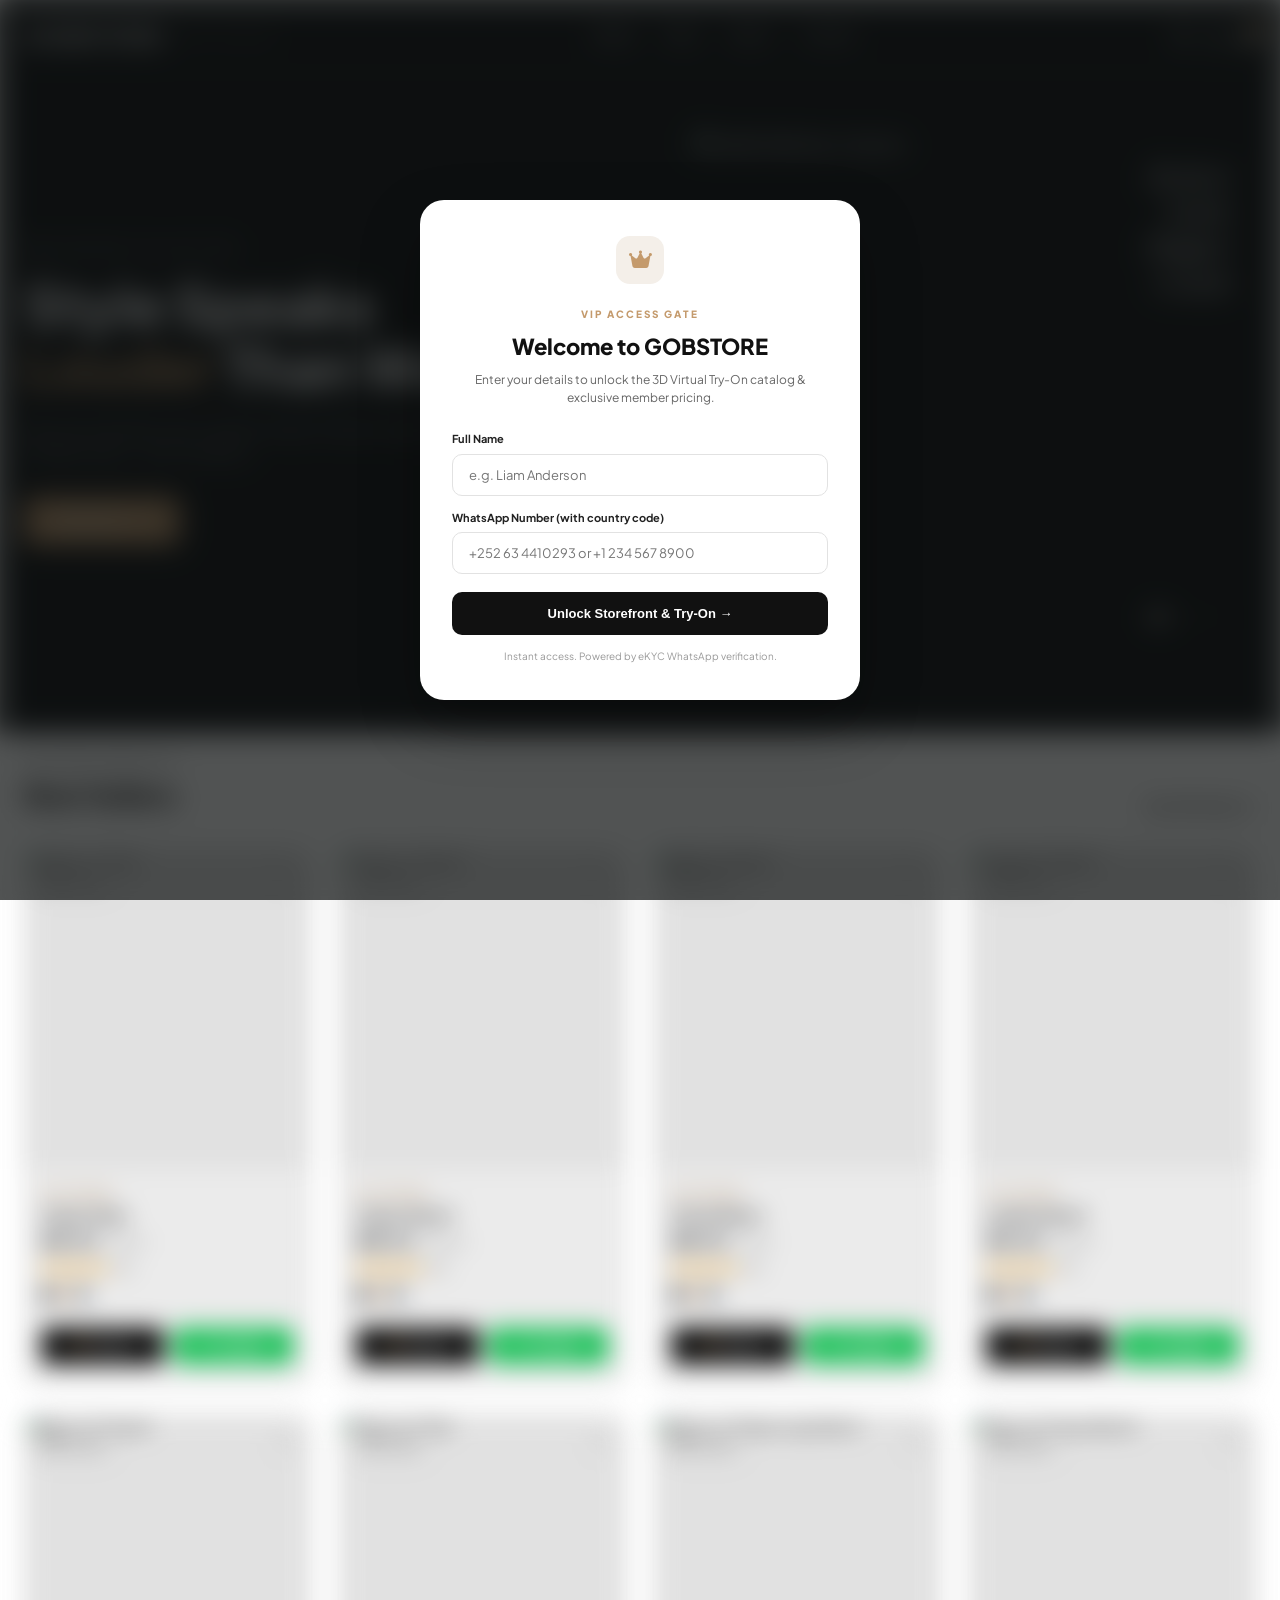
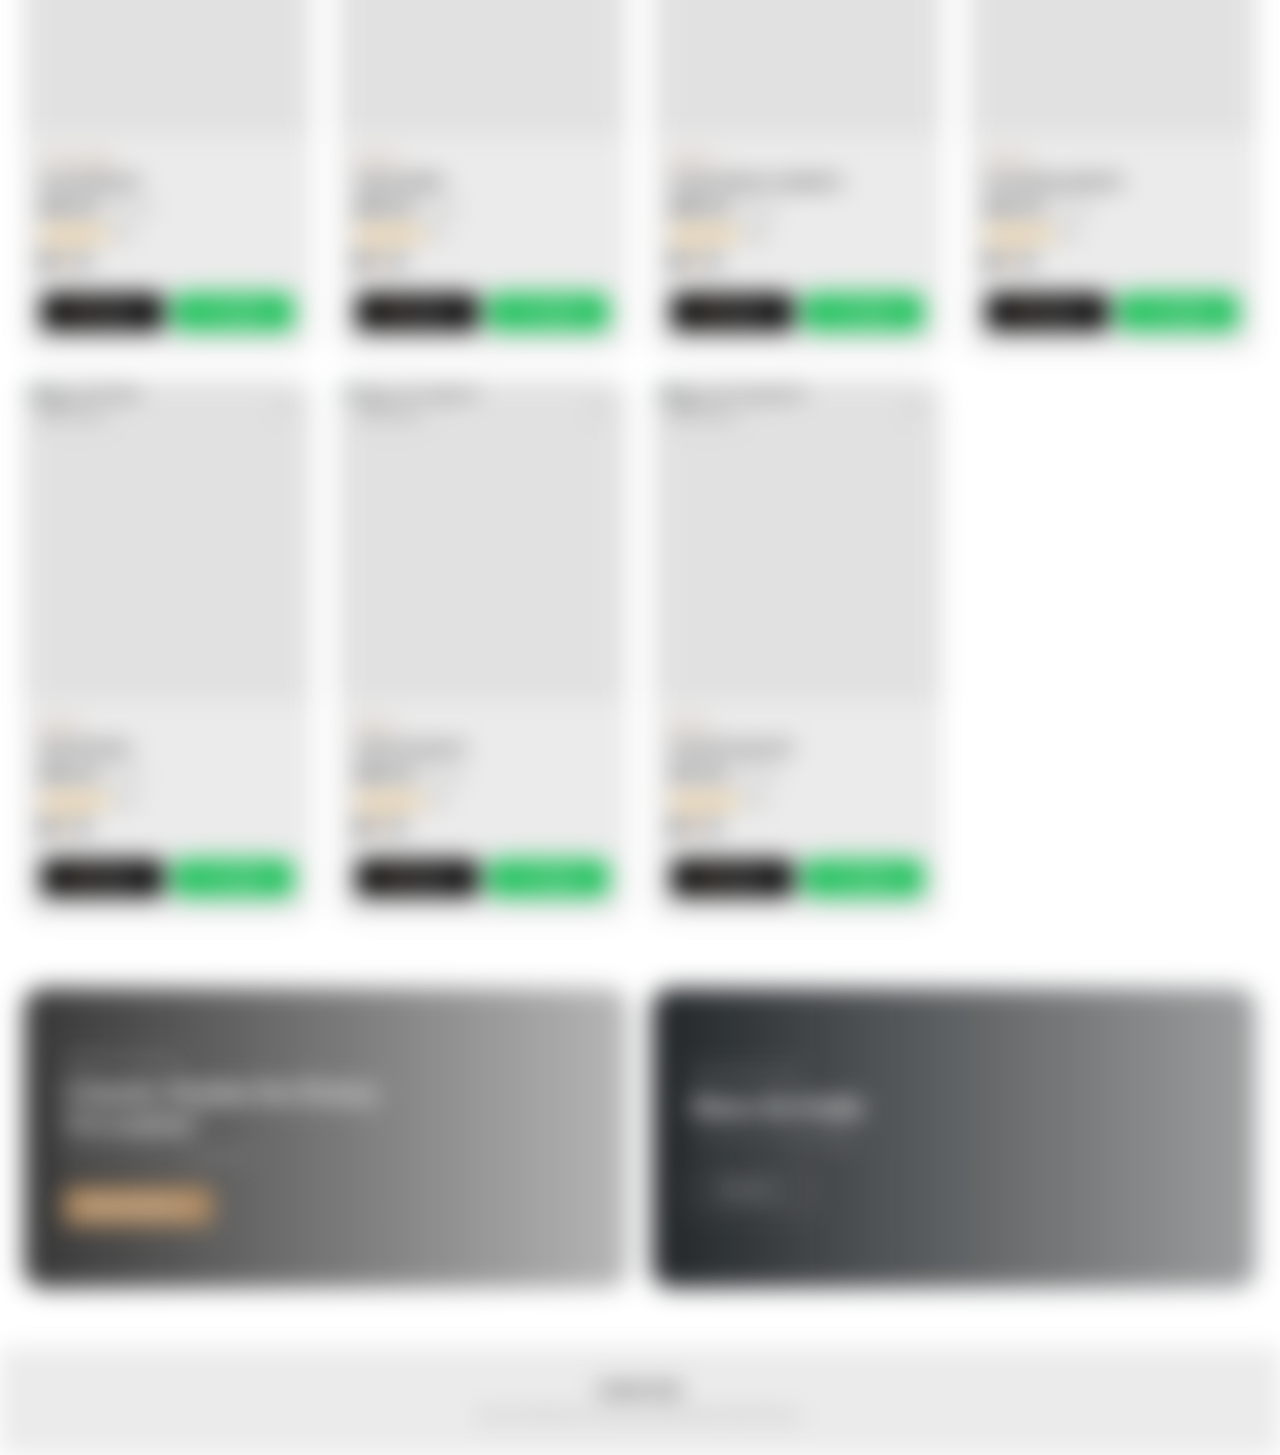
==== store.html @ a6f4d5c9 "feat: implement Anywear 3D Virtual Try-On modal and static hosting setup" ====
<!DOCTYPE html>
<html lang="en">
<head>
    <meta charset="UTF-8">
    <meta name="viewport" content="width=device-width, initial-scale=1.0">
    <title>GOBSTORE — Luxury Storefront</title>

    <!-- Font Awesome Icons -->
    <link rel="stylesheet" href="https://cdnjs.cloudflare.com/ajax/libs/font-awesome/6.4.0/css/all.min.css">

    <!-- Google Fonts: Plus Jakarta Sans & Playfair Display -->
    <link rel="preconnect" href="https://fonts.googleapis.com">
    <link rel="preconnect" href="https://fonts.gstatic.com" crossorigin>
    <link href="https://fonts.googleapis.com/css2?family=Playfair+Display:ital,wght@1,600;1,700&family=Plus+Jakarta+Sans:wght@300;400;500;600;700;800&display=swap" rel="stylesheet">

    <!-- Storefront Stylesheet -->
    <link rel="stylesheet" href="store.css">

    <!-- Supabase JS Client CDN -->
    <script src="https://cdn.jsdelivr.net/npm/@supabase/supabase-js@2"></script>
</head>
<body>

    <!-- ==================== LEAD CAPTURE GATE MODAL ==================== -->
    <div id="lead-modal" class="lead-modal-overlay active">
        <div class="lead-modal-card">
            <div style="width: 48px; height: 48px; border-radius: 14px; background: #f4efe9; color: #c49a6c; display: flex; align-items: center; justify-content: center; margin: 0 auto 16px; font-size: 20px;">
                <i class="fa-solid fa-crown"></i>
            </div>
            
            <span style="font-size: 10px; font-weight: 800; letter-spacing: 2px; text-transform: uppercase; color: #c49a6c;">VIP Access Gate</span>
            <h2 id="gate-store-title" style="font-size: 22px; font-weight: 800; margin: 6px 0 8px; color: #111111;">Welcome to GOBSTORE</h2>
            <p style="font-size: 12px; color: #666666; margin-bottom: 24px; line-height: 1.5;">Enter your details to unlock the 3D Virtual Try-On catalog & exclusive member pricing.</p>

            <form id="lead-gate-form" onsubmit="submitLeadGate(event)" style="display: flex; flex-direction: column; gap: 14px; text-align: left;">
                <div>
                    <label style="font-size: 11px; font-weight: 700; color: #222222; margin-bottom: 6px; display: block;">Full Name</label>
                    <input type="text" id="lead-name" required placeholder="e.g. Liam Anderson" style="width: 100%; padding: 12px 16px; border-radius: 10px; border: 1px solid #e2e2e2; font-size: 13px; font-family: inherit; outline: none;">
                </div>

                <div>
                    <label style="font-size: 11px; font-weight: 700; color: #222222; margin-bottom: 6px; display: block;">WhatsApp Number (with country code)</label>
                    <input type="tel" id="lead-phone" required placeholder="+252 63 4410293 or +1 234 567 8900" style="width: 100%; padding: 12px 16px; border-radius: 10px; border: 1px solid #e2e2e2; font-size: 13px; font-family: inherit; outline: none;">
                </div>

                <div id="lead-status-msg" style="display: none; padding: 10px 12px; border-radius: 8px; font-size: 12px; font-weight: 600; line-height: 1.4; text-align: center;"></div>

                <button type="submit" id="lead-submit-btn" style="width: 100%; padding: 14px; border-radius: 10px; background: #111111; color: #ffffff; font-size: 13px; font-weight: 700; border: none; cursor: pointer; margin-top: 4px; transition: all 0.2s; display: flex; align-items: center; justify-content: center; gap: 8px;">
                    <span>Unlock Storefront & Try-On →</span>
                </button>
            </form>
            
            <p style="font-size: 10px; color: #999999; margin-top: 14px;">Instant access. Powered by eKYC WhatsApp verification.</p>
        </div>
    </div>

    <!-- ==================== MAIN STORE CONTENT (BLURRED INITIALLY) ==================== -->
    <div id="main-store-content" class="blurred-gate">
        
        <!-- HEADER -->
        <header class="moda-header">
            <div class="header-inner">
                <a href="#" class="brand-logo-wrap">
                    <span id="store-brand-logo" class="brand-logo-text">GOBSTORE</span>
                    <span class="brand-tagline">Men's Fashion</span>
                </a>

                <nav class="header-nav">
                    <a href="#hero" class="active">Home</a>
                    <a href="#products">Shop</a>
                    <a href="#about">About</a>
                    <a href="#contact">Contact</a>
                </nav>

                <div class="header-actions">
                    <button class="header-icon-btn" title="Search"><i class="fa-solid fa-magnifying-glass"></i></button>
                    <button class="header-icon-btn" title="Account"><i class="fa-regular fa-user"></i></button>
                    <button class="header-icon-btn" title="Bag">
                        <i class="fa-solid fa-bag-shopping"></i>
                        <span class="cart-count">0</span>
                    </button>
                </div>
            </div>
        </header>

        <!-- HERO SECTION -->
        <section id="hero" class="hero-section">
            <div class="hero-inner">
                <div class="hero-content">
                    <p class="hero-eyebrow">New Season Collection</p>
                    <h1 class="hero-title">
                        Style Speaks <br>
                        <span class="accent-text">Louder</span> Than Words
                    </h1>
                    <p class="hero-desc">
                        Discover the latest men's fashion trends. Premium quality, modern styles and timeless looks — all in one place.
                    </p>
                    <a href="#products" class="hero-btn">
                        <span>Shop Now</span>
                        <i class="fa-solid fa-arrow-right"></i>
                    </a>
                </div>

                <div class="hero-image-wrap">
                    <img id="hero-banner-img" src="https://images.unsplash.com/photo-1617137984095-74e4e5e3613f?auto=format&fit=crop&q=80&w=1200" alt="GOBSTORE Men's Fashion">
                    
                    <div class="hero-script-tag">
                        Better<br>Style<br>Bigger<br>Goals
                    </div>

                    <div class="hero-controls">
                        <div class="slider-dots">
                            <span class="slider-dot active"></span>
                            <span class="slider-dot"></span>
                        </div>
                        <button class="slider-arrow"><i class="fa-solid fa-chevron-left"></i></button>
                        <button class="slider-arrow"><i class="fa-solid fa-chevron-right"></i></button>
                    </div>
                </div>
            </div>
        </section>

        <!-- SCANNED GARMENT SPOTLIGHT SHOWCASE (Rendered exclusively when QR garment_id is scanned) -->
        <section id="garment-spotlight-section" class="spotlight-section" style="display: none; padding: 40px 20px 60px; max-width: 900px; margin: 0 auto; text-align: center;">
            <div id="spotlight-container" style="background: #ffffff; border-radius: 28px; padding: 36px 24px; box-shadow: 0 15px 45px rgba(0,0,0,0.06); border: 1px solid rgba(0,0,0,0.06); display: flex; flex-direction: column; align-items: center;">
                <!-- Dynamically populated spotlight garment: image, title, price -->
            </div>
            
            <!-- Minimal View Full Catalog button directly underneath spotlighted garment -->
            <div style="margin-top: 32px;">
                <button id="view-full-catalog-btn" onclick="showFullCatalog()" style="background: #111111; color: #ffffff; font-size: 13px; font-weight: 700; padding: 14px 32px; border-radius: 12px; border: none; cursor: pointer; display: inline-flex; align-items: center; gap: 8px; transition: transform 0.2s, background 0.2s; letter-spacing: 0.5px;">
                    <span>View Full Catalog</span>
                    <i class="fa-solid fa-arrow-down" style="font-size: 11px;"></i>
                </button>
            </div>
        </section>

        <!-- BEST SELLERS PRODUCT GRID -->
        <section id="products" class="products-section">
            <div class="section-header">
                <div>
                    <p class="section-eyebrow">Featured Products</p>
                    <h2 class="section-title">Best Sellers</h2>
                </div>
                <a href="#products" class="view-all-link">View All Products →</a>
            </div>

            <div id="store-products-grid" class="products-grid">
                <!-- Dynamically Rendered Product Cards -->
            </div>
        </section>

        <!-- DUAL FEATURE PROMO BANNERS -->
        <section class="promo-banners-section">
            <div class="banners-grid">
                
                <div class="promo-banner banner-left">
                    <div class="banner-content">
                        <p class="banner-eyebrow">Premium Quality</p>
                        <h3 class="banner-title">Classic Styles for Every Occasion</h3>
                        <p class="banner-sub">Refined textures, tailored cuts.</p>
                        <a href="#products" class="banner-btn banner-btn-tan">Shop Collection →</a>
                    </div>
                </div>

                <div class="promo-banner banner-right">
                    <div class="banner-content">
                        <p class="banner-eyebrow">Step Into Style</p>
                        <h3 class="banner-title">New Arrivals</h3>
                        <p class="banner-sub">Fresh looks. Modern vibes.</p>
                        <a href="#products" class="banner-btn banner-btn-outline">Shop Now →</a>
                    </div>
                </div>

            </div>
        </section>

        <!-- CLEAN MINIMAL FOOTER -->
        <footer id="contact" style="padding: 32px 20px; text-align: center; border-top: 1px solid rgba(0, 0, 0, 0.06); background: #ffffff;">
            <p style="font-size: 13px; font-weight: 800; letter-spacing: 1.5px; text-transform: uppercase; color: #111111; margin-bottom: 6px;">GOBSTORE</p>
            <p style="font-size: 11px; color: #888888; margin: 0;">© 2026 GOBSTORE. Powered by LABIS Master Retail Platform.</p>
        </footer>

    </div>

    <!-- ==================== ANYWEAR 3D VIRTUAL TRY-ON OVERLAY MODAL ==================== -->
    <div id="tryon-modal" class="tryon-modal-overlay" style="position: fixed; inset: 0; background: rgba(0, 0, 0, 0.85); z-index: 9999; display: none; align-items: center; justify-content: center; backdrop-filter: blur(8px); padding: 20px;">
        <div class="tryon-modal-container">
            <div class="tryon-modal-header">
                <div class="tryon-modal-title">
                    <i class="fa-solid fa-cube text-amber-500"></i>
                    <span id="tryon-item-name">Anywear 3D Virtual Try-On</span>
                </div>
                <button type="button" class="tryon-close-btn" onclick="closeTryOnModal()" aria-label="Close">×</button>
            </div>
            <div id="tryon-viewer-container"></div>
        </div>
    </div>

    <!-- Modular Storefront Logic -->
    <script src="store.js"></script>
</body>
</html>
---- store.css ----
/* ==========================================================================
   MODA Luxury E-Commerce Storefront — Core Stylesheet (store.css)
   ========================================================================== */

:root {
    --bg-primary: #ffffff;
    --bg-secondary: #f9f9f9;
    --bg-card: #ffffff;
    --text-primary: #121212;
    --text-muted: #666666;
    --border-color: #ebebeb;
    --brand-accent: #c49a6c; /* Warm luxury tan / gold */
    --brand-accent-hover: #b08556;
    --dark-surface: #0e1111;
    --badge-bg: #121212;
    --badge-text: #ffffff;
    --shadow-soft: 0 4px 20px rgba(0, 0, 0, 0.05);
    --shadow-elevated: 0 15px 35px rgba(0, 0, 0, 0.12);
    --font-heading: 'Plus Jakarta Sans', sans-serif;
    --font-script: 'Playfair Display', serif;
}

* {
    margin: 0;
    padding: 0;
    box-sizing: border-box;
}

body {
    font-family: var(--font-heading);
    background-color: var(--bg-primary);
    color: var(--text-primary);
    line-height: 1.5;
    overflow-x: hidden;
}

/* --------------------------------------------------------------------------
   Lead Capture Blur Gate
   -------------------------------------------------------------------------- */
#main-store-content {
    transition: filter 0.6s cubic-bezier(0.16, 1, 0.3, 1), transform 0.6s cubic-bezier(0.16, 1, 0.3, 1);
}

.blurred-gate {
    filter: blur(12px) brightness(0.92);
    pointer-events: none;
    user-select: none;
}

/* Modal Overlay */
.lead-modal-overlay {
    position: fixed;
    inset: 0;
    background: rgba(14, 17, 17, 0.72);
    backdrop-filter: blur(8px);
    z-index: 1000;
    display: flex;
    align-items: center;
    justify-content: center;
    padding: 20px;
    opacity: 0;
    pointer-events: none;
    transition: opacity 0.4s ease;
}

.lead-modal-overlay.active {
    opacity: 1;
    pointer-events: auto;
}

.lead-modal-card {
    background: #ffffff;
    width: 100%;
    max-width: 440px;
    border-radius: 24px;
    padding: 36px 32px;
    box-shadow: 0 25px 60px rgba(0, 0, 0, 0.3);
    text-align: center;
    position: relative;
    transform: translateY(20px) scale(0.96);
    transition: transform 0.4s cubic-bezier(0.16, 1, 0.3, 1);
}

.lead-modal-overlay.active .lead-modal-card {
    transform: translateY(0) scale(1);
}

/* --------------------------------------------------------------------------
   Header & Navigation
   -------------------------------------------------------------------------- */
.moda-header {
    background-color: #0d0f11;
    color: #ffffff;
    position: sticky;
    top: 0;
    z-index: 100;
    border-bottom: 1px solid rgba(255, 255, 255, 0.08);
}

.header-inner {
    max-width: 1280px;
    margin: 0 auto;
    padding: 0 24px;
    height: 72px;
    display: flex;
    align-items: center;
    justify-content: space-between;
}

.brand-logo-wrap {
    display: flex;
    align-items: center;
    gap: 12px;
    text-decoration: none;
    color: #ffffff;
}

.brand-logo-text {
    font-size: 22px;
    font-weight: 800;
    letter-spacing: 2px;
    text-transform: uppercase;
}

.brand-tagline {
    font-size: 9px;
    letter-spacing: 2px;
    color: #a0a0a0;
    text-transform: uppercase;
}

.header-nav {
    display: flex;
    align-items: center;
    gap: 32px;
}

.header-nav a {
    color: #cccccc;
    text-decoration: none;
    font-size: 13px;
    font-weight: 500;
    transition: color 0.2s ease;
}

.header-nav a:hover,
.header-nav a.active {
    color: #ffffff;
}

.header-actions {
    display: flex;
    align-items: center;
    gap: 20px;
}

.header-icon-btn {
    background: transparent;
    border: none;
    color: #ffffff;
    font-size: 15px;
    cursor: pointer;
    position: relative;
    transition: opacity 0.2s;
}

.header-icon-btn:hover {
    opacity: 0.8;
}

.cart-count {
    position: absolute;
    top: -6px;
    right: -8px;
    background: var(--brand-accent);
    color: #ffffff;
    font-size: 10px;
    font-weight: 700;
    width: 16px;
    height: 16px;
    border-radius: 50%;
    display: flex;
    align-items: center;
    justify-content: center;
}

/* --------------------------------------------------------------------------
   Hero Section
   -------------------------------------------------------------------------- */
.hero-section {
    background-color: #0d0f11;
    color: #ffffff;
    padding: 60px 24px 80px;
    position: relative;
    overflow: hidden;
}

.hero-inner {
    max-width: 1280px;
    margin: 0 auto;
    display: grid;
    grid-template-columns: 1.1fr 1fr;
    gap: 48px;
    align-items: center;
}

.hero-content {
    max-width: 580px;
}

.hero-eyebrow {
    font-size: 11px;
    font-weight: 700;
    letter-spacing: 3px;
    color: #999999;
    text-transform: uppercase;
    margin-bottom: 16px;
}

.hero-title {
    font-size: 56px;
    font-weight: 800;
    line-height: 1.1;
    letter-spacing: -0.5px;
    margin-bottom: 20px;
}

.hero-title .accent-text {
    color: var(--brand-accent);
    font-weight: 700;
}

.hero-desc {
    font-size: 15px;
    color: #9a9ea5;
    line-height: 1.6;
    margin-bottom: 32px;
}

.hero-btn {
    display: inline-flex;
    align-items: center;
    gap: 12px;
    background-color: var(--brand-accent);
    color: #ffffff;
    padding: 14px 32px;
    border-radius: 8px;
    font-weight: 700;
    font-size: 13px;
    letter-spacing: 0.5px;
    text-decoration: none;
    transition: all 0.25s ease;
}

.hero-btn:hover {
    background-color: var(--brand-accent-hover);
    transform: translateY(-2px);
    box-shadow: 0 8px 24px rgba(196, 154, 108, 0.3);
}

.hero-image-wrap {
    position: relative;
    border-radius: 20px;
    overflow: hidden;
    height: 520px;
}

.hero-image-wrap img {
    width: 100%;
    height: 100%;
    object-fit: cover;
}

.hero-script-tag {
    position: absolute;
    top: 24px;
    right: 24px;
    color: rgba(255, 255, 255, 0.9);
    font-family: var(--font-script);
    font-size: 32px;
    font-style: italic;
    line-height: 1.1;
    text-align: right;
    text-shadow: 0 2px 10px rgba(0, 0, 0, 0.6);
}

.hero-controls {
    position: absolute;
    bottom: 24px;
    right: 24px;
    display: flex;
    align-items: center;
    gap: 12px;
    background: rgba(0, 0, 0, 0.5);
    backdrop-filter: blur(10px);
    padding: 6px 14px;
    border-radius: 20px;
}

.slider-dots {
    display: flex;
    gap: 6px;
}

.slider-dot {
    width: 8px;
    height: 8px;
    border-radius: 50%;
    background: rgba(255, 255, 255, 0.4);
}

.slider-dot.active {
    width: 18px;
    border-radius: 4px;
    background: #ffffff;
}

.slider-arrow {
    background: none;
    border: none;
    color: #ffffff;
    cursor: pointer;
    font-size: 11px;
}

/* --------------------------------------------------------------------------
   Categories Row
   -------------------------------------------------------------------------- */
.categories-section {
    padding: 56px 24px;
    max-width: 1280px;
    margin: 0 auto;
}

.categories-grid {
    display: flex;
    align-items: center;
    justify-content: space-between;
    gap: 16px;
    overflow-x: auto;
    padding-bottom: 8px;
}

.category-item {
    text-align: center;
    text-decoration: none;
    color: var(--text-primary);
    flex: 1;
    min-width: 110px;
    display: flex;
    flex-direction: column;
    align-items: center;
    transition: transform 0.25s ease;
}

.category-item:hover {
    transform: translateY(-4px);
}

.cat-circle {
    width: 88px;
    height: 88px;
    border-radius: 50%;
    background: #f4f4f4;
    border: 1px solid #ebebeb;
    display: flex;
    align-items: center;
    justify-content: center;
    font-size: 26px;
    color: #222222;
    margin-bottom: 12px;
    transition: all 0.25s ease;
}

.category-item:hover .cat-circle {
    background: #ffffff;
    border-color: var(--brand-accent);
    box-shadow: 0 8px 20px rgba(0, 0, 0, 0.08);
    color: var(--brand-accent);
}

.cat-name {
    font-size: 13px;
    font-weight: 700;
    margin-bottom: 4px;
}

.cat-cta {
    font-size: 11px;
    color: var(--text-muted);
    font-weight: 500;
    display: flex;
    align-items: center;
    gap: 4px;
}

.category-item:hover .cat-cta {
    color: var(--brand-accent);
}

/* --------------------------------------------------------------------------
   Featured Products Grid
   -------------------------------------------------------------------------- */
.products-section {
    padding: 20px 24px 70px;
    max-width: 1280px;
    margin: 0 auto;
}

.section-header {
    display: flex;
    align-items: flex-end;
    justify-content: space-between;
    margin-bottom: 32px;
}

.section-eyebrow {
    font-size: 11px;
    font-weight: 700;
    letter-spacing: 2px;
    text-transform: uppercase;
    color: var(--text-muted);
    margin-bottom: 4px;
}

.section-title {
    font-size: 28px;
    font-weight: 800;
    letter-spacing: -0.5px;
}

.view-all-link {
    font-size: 12px;
    font-weight: 700;
    color: var(--text-primary);
    text-decoration: none;
    display: flex;
    align-items: center;
    gap: 6px;
    transition: color 0.2s;
}

.view-all-link:hover {
    color: var(--brand-accent);
}

.products-grid {
    display: grid;
    grid-template-columns: repeat(4, 1fr);
    gap: 28px;
}

/* Product Card */
.product-card {
    background: #ffffff;
    border-radius: 16px;
    border: 1px solid var(--border-color);
    overflow: hidden;
    transition: all 0.4s cubic-bezier(0.16, 1, 0.3, 1);
    display: flex;
    flex-direction: column;
    position: relative;
}

.product-card:hover {
    transform: translateY(-6px);
    box-shadow: var(--shadow-elevated);
}

/* Garment Highlighted Class (from garment_id URL param) */
.product-card.garment-focused {
    transform: translateY(-12px) !important;
    border-color: var(--brand-accent) !important;
    box-shadow: 0 16px 40px rgba(196, 154, 108, 0.35), 0 0 0 2px var(--brand-accent) !important;
}

.product-img-wrap {
    position: relative;
    width: 100%;
    height: 320px;
    background: #f5f5f5;
    overflow: hidden;
}

.product-img-wrap img {
    width: 100%;
    height: 100%;
    object-fit: cover;
    transition: transform 0.5s ease;
}

.product-card:hover .product-img-wrap img {
    transform: scale(1.05);
}

/* Native White "✦ Try-On" Badge */
.tryon-badge-btn {
    position: absolute;
    top: 14px;
    left: 14px;
    background: #ffffff;
    color: #111111;
    font-size: 11px;
    font-weight: 800;
    padding: 6px 12px;
    border-radius: 20px;
    border: none;
    display: inline-flex;
    align-items: center;
    gap: 6px;
    cursor: pointer;
    box-shadow: 0 4px 12px rgba(0, 0, 0, 0.15);
    z-index: 2;
    transition: all 0.2s ease;
}

.tryon-badge-btn:hover {
    background: #111111;
    color: #ffffff;
    transform: scale(1.05);
}

.discount-badge {
    position: absolute;
    top: 14px;
    left: 14px;
    background: #121212;
    color: #ffffff;
    font-size: 10px;
    font-weight: 700;
    padding: 4px 8px;
    border-radius: 6px;
    z-index: 1;
}

.wishlist-btn {
    position: absolute;
    top: 14px;
    right: 14px;
    width: 32px;
    height: 32px;
    background: rgba(255, 255, 255, 0.9);
    border-radius: 50%;
    border: none;
    display: flex;
    align-items: center;
    justify-content: center;
    font-size: 13px;
    color: #444444;
    cursor: pointer;
    box-shadow: 0 2px 8px rgba(0, 0, 0, 0.08);
    transition: all 0.2s ease;
    z-index: 2;
}

.wishlist-btn:hover {
    background: #ffffff;
    color: #e02424;
}

.product-info {
    padding: 18px 16px 20px;
    display: flex;
    flex-direction: column;
    flex-grow: 1;
}

.product-title {
    font-size: 14px;
    font-weight: 700;
    color: var(--text-primary);
    margin-bottom: 6px;
    line-height: 1.3;
}

.price-row {
    display: flex;
    align-items: baseline;
    gap: 8px;
    margin-bottom: 8px;
}

.current-price {
    font-size: 15px;
    font-weight: 800;
    color: var(--text-primary);
}

.original-price {
    font-size: 12px;
    color: #999999;
    text-decoration: line-through;
}

.rating-row {
    display: flex;
    align-items: center;
    gap: 4px;
    margin-bottom: 12px;
    font-size: 11px;
}

.stars {
    color: #f59e0b;
}

.review-count {
    color: var(--text-muted);
}

.color-dots {
    display: flex;
    gap: 6px;
    margin-bottom: 16px;
}

.color-dot {
    width: 12px;
    height: 12px;
    border-radius: 50%;
    border: 1px solid rgba(0, 0, 0, 0.1);
}

.whatsapp-inquire-btn {
    margin-top: auto;
    width: 100%;
    padding: 10px 14px;
    border-radius: 10px;
    background-color: #25d366;
    color: #ffffff;
    text-decoration: none;
    font-size: 12px;
    font-weight: 700;
    display: inline-flex;
    align-items: center;
    justify-content: center;
    gap: 8px;
    border: none;
    cursor: pointer;
    transition: all 0.2s ease;
}

.whatsapp-inquire-btn:hover {
    background-color: #20bd5a;
    box-shadow: 0 4px 14px rgba(37, 211, 102, 0.3);
}

/* --------------------------------------------------------------------------
   Dual Feature Promo Banners
   -------------------------------------------------------------------------- */
.promo-banners-section {
    max-width: 1280px;
    margin: 0 auto 60px;
    padding: 0 24px;
}

.banners-grid {
    display: grid;
    grid-template-columns: 1fr 1fr;
    gap: 24px;
}

.promo-banner {
    border-radius: 20px;
    overflow: hidden;
    height: 300px;
    position: relative;
    display: flex;
    align-items: center;
    padding: 40px;
    color: #ffffff;
    background-size: cover;
    background-position: center;
}

.banner-left {
    background: linear-gradient(90deg, rgba(20, 20, 20, 0.85) 0%, rgba(20, 20, 20, 0.3) 100%),
                url('https://images.unsplash.com/photo-1520006403909-838d6b92c22e?auto=format&fit=crop&q=80&w=800');
    background-size: cover;
}

.banner-right {
    background: linear-gradient(90deg, rgba(10, 15, 18, 0.9) 0%, rgba(10, 15, 18, 0.4) 100%),
                url('https://images.unsplash.com/photo-1549298916-b41d501d3772?auto=format&fit=crop&q=80&w=800');
    background-size: cover;
}

.banner-content {
    max-width: 320px;
}

.banner-eyebrow {
    font-size: 10px;
    font-weight: 700;
    letter-spacing: 2px;
    text-transform: uppercase;
    color: #dddddd;
    margin-bottom: 8px;
}

.banner-title {
    font-size: 28px;
    font-weight: 800;
    line-height: 1.15;
    margin-bottom: 8px;
}

.banner-sub {
    font-size: 13px;
    color: #cccccc;
    margin-bottom: 20px;
}

.banner-btn {
    display: inline-flex;
    align-items: center;
    gap: 8px;
    padding: 10px 22px;
    border-radius: 6px;
    font-size: 12px;
    font-weight: 700;
    text-decoration: none;
    transition: all 0.2s ease;
}

.banner-btn-tan {
    background-color: var(--brand-accent);
    color: #ffffff;
}

.banner-btn-tan:hover {
    background-color: var(--brand-accent-hover);
}

.banner-btn-outline {
    border: 1px solid #ffffff;
    color: #ffffff;
}

.banner-btn-outline:hover {
    background-color: #ffffff;
    color: #111111;
}

/* --------------------------------------------------------------------------
   Value Props Row
   -------------------------------------------------------------------------- */
.value-props-section {
    border-top: 1px solid var(--border-color);
    border-bottom: 1px solid var(--border-color);
    padding: 40px 24px;
    background: #fafafa;
}

.value-props-grid {
    max-width: 1280px;
    margin: 0 auto;
    display: grid;
    grid-template-columns: repeat(4, 1fr);
    gap: 32px;
}

.value-item {
    display: flex;
    align-items: center;
    gap: 16px;
}

.value-icon {
    font-size: 24px;
    color: #222222;
}

.value-title {
    font-size: 13px;
    font-weight: 700;
    color: var(--text-primary);
}

.value-subtitle {
    font-size: 11px;
    color: var(--text-muted);
}

/* --------------------------------------------------------------------------
   Brand Footer
   -------------------------------------------------------------------------- */
.moda-footer {
    background-color: #0d0f11;
    color: #ffffff;
    padding: 60px 24px 30px;
}

.footer-inner {
    max-width: 1280px;
    margin: 0 auto;
    display: grid;
    grid-template-columns: 1.5fr 1fr 1fr 1fr 1.5fr;
    gap: 40px;
    margin-bottom: 48px;
}

.footer-col-title {
    font-size: 13px;
    font-weight: 700;
    color: #ffffff;
    margin-bottom: 16px;
}

.footer-links {
    list-style: none;
    display: flex;
    flex-direction: column;
    gap: 10px;
}

.footer-links a {
    color: #888888;
    text-decoration: none;
    font-size: 12px;
    transition: color 0.2s;
}

.footer-links a:hover {
    color: #ffffff;
}

.footer-desc {
    color: #777777;
    font-size: 13px;
    margin-top: 12px;
}

.social-icons {
    display: flex;
    gap: 14px;
}

.social-icons a {
    color: #888888;
    font-size: 14px;
    transition: color 0.2s;
}

.social-icons a:hover {
    color: #ffffff;
}

.newsletter-form {
    display: flex;
    gap: 6px;
    margin-top: 12px;
}

.newsletter-input {
    flex: 1;
    background: #181c1f;
    border: 1px solid rgba(255, 255, 255, 0.1);
    color: #ffffff;
    padding: 10px 14px;
    border-radius: 6px;
    font-size: 12px;
    outline: none;
}

.newsletter-btn {
    background: var(--brand-accent);
    color: #ffffff;
    border: none;
    padding: 10px 16px;
    border-radius: 6px;
    cursor: pointer;
}

.footer-bottom {
    max-width: 1280px;
    margin: 0 auto;
    border-top: 1px solid rgba(255, 255, 255, 0.08);
    padding-top: 24px;
    display: flex;
    justify-content: space-between;
    color: #666666;
    font-size: 11px;
}

/* --------------------------------------------------------------------------
   Anywear AR Try-on Iframe Modal
   -------------------------------------------------------------------------- */
.tryon-modal-overlay {
    position: fixed;
    inset: 0;
    background: rgba(0, 0, 0, 0.85);
    backdrop-filter: blur(8px);
    z-index: 9999;
    display: flex;
    align-items: center;
    justify-content: center;
    padding: 20px;
    opacity: 0;
    pointer-events: none;
    transition: opacity 0.3s ease;
}

.tryon-modal-overlay.active {
    opacity: 1;
    pointer-events: auto;
    display: flex;
}

.tryon-modal-container {
    background: #111111;
    border-radius: 20px;
    width: 100%;
    max-width: 900px;
    height: 85vh;
    max-height: 720px;
    display: flex;
    flex-direction: column;
    overflow: hidden;
    position: relative;
    box-shadow: 0 25px 60px rgba(0, 0, 0, 0.6);
    border: 1px solid rgba(255, 255, 255, 0.1);
}

.tryon-modal-header {
    padding: 16px 24px;
    background: #181818;
    border-bottom: 1px solid rgba(255, 255, 255, 0.08);
    display: flex;
    align-items: center;
    justify-content: space-between;
    color: #ffffff;
}

.tryon-modal-title {
    font-size: 14px;
    font-weight: 700;
    display: flex;
    align-items: center;
    gap: 8px;
}

.tryon-close-btn {
    background: transparent;
    border: none;
    color: #ffffff;
    font-size: 26px;
    line-height: 1;
    cursor: pointer;
    padding: 4px 8px;
    border-radius: 6px;
    transition: opacity 0.2s, color 0.2s;
}

.tryon-close-btn:hover {
    color: #c49a6c;
    opacity: 0.85;
}

#tryon-viewer-container,
.tryon-iframe-wrap {
    flex: 1;
    width: 100%;
    height: 100%;
    background: #000000;
    position: relative;
}

#tryon-viewer-container iframe,
.tryon-iframe-wrap iframe {
    width: 100%;
    height: 100%;
    border: none;
    display: block;
}

/* --------------------------------------------------------------------------
   Responsive Layout
   -------------------------------------------------------------------------- */
@media (max-width: 1024px) {
    .hero-inner {
        grid-template-columns: 1fr;
        gap: 32px;
    }
    .hero-image-wrap {
        height: 380px;
    }
    .products-grid {
        grid-template-columns: repeat(2, 1fr);
    }
    .footer-inner {
        grid-template-columns: 1fr 1fr;
    }
}

@media (max-width: 640px) {
    .header-nav {
        display: none;
    }
    .hero-title {
        font-size: 38px;
    }
    .banners-grid {
        grid-template-columns: 1fr;
    }
    .value-props-grid {
        grid-template-columns: 1fr;
        gap: 20px;
    }
    .products-grid {
        grid-template-columns: 1fr;
    }
}
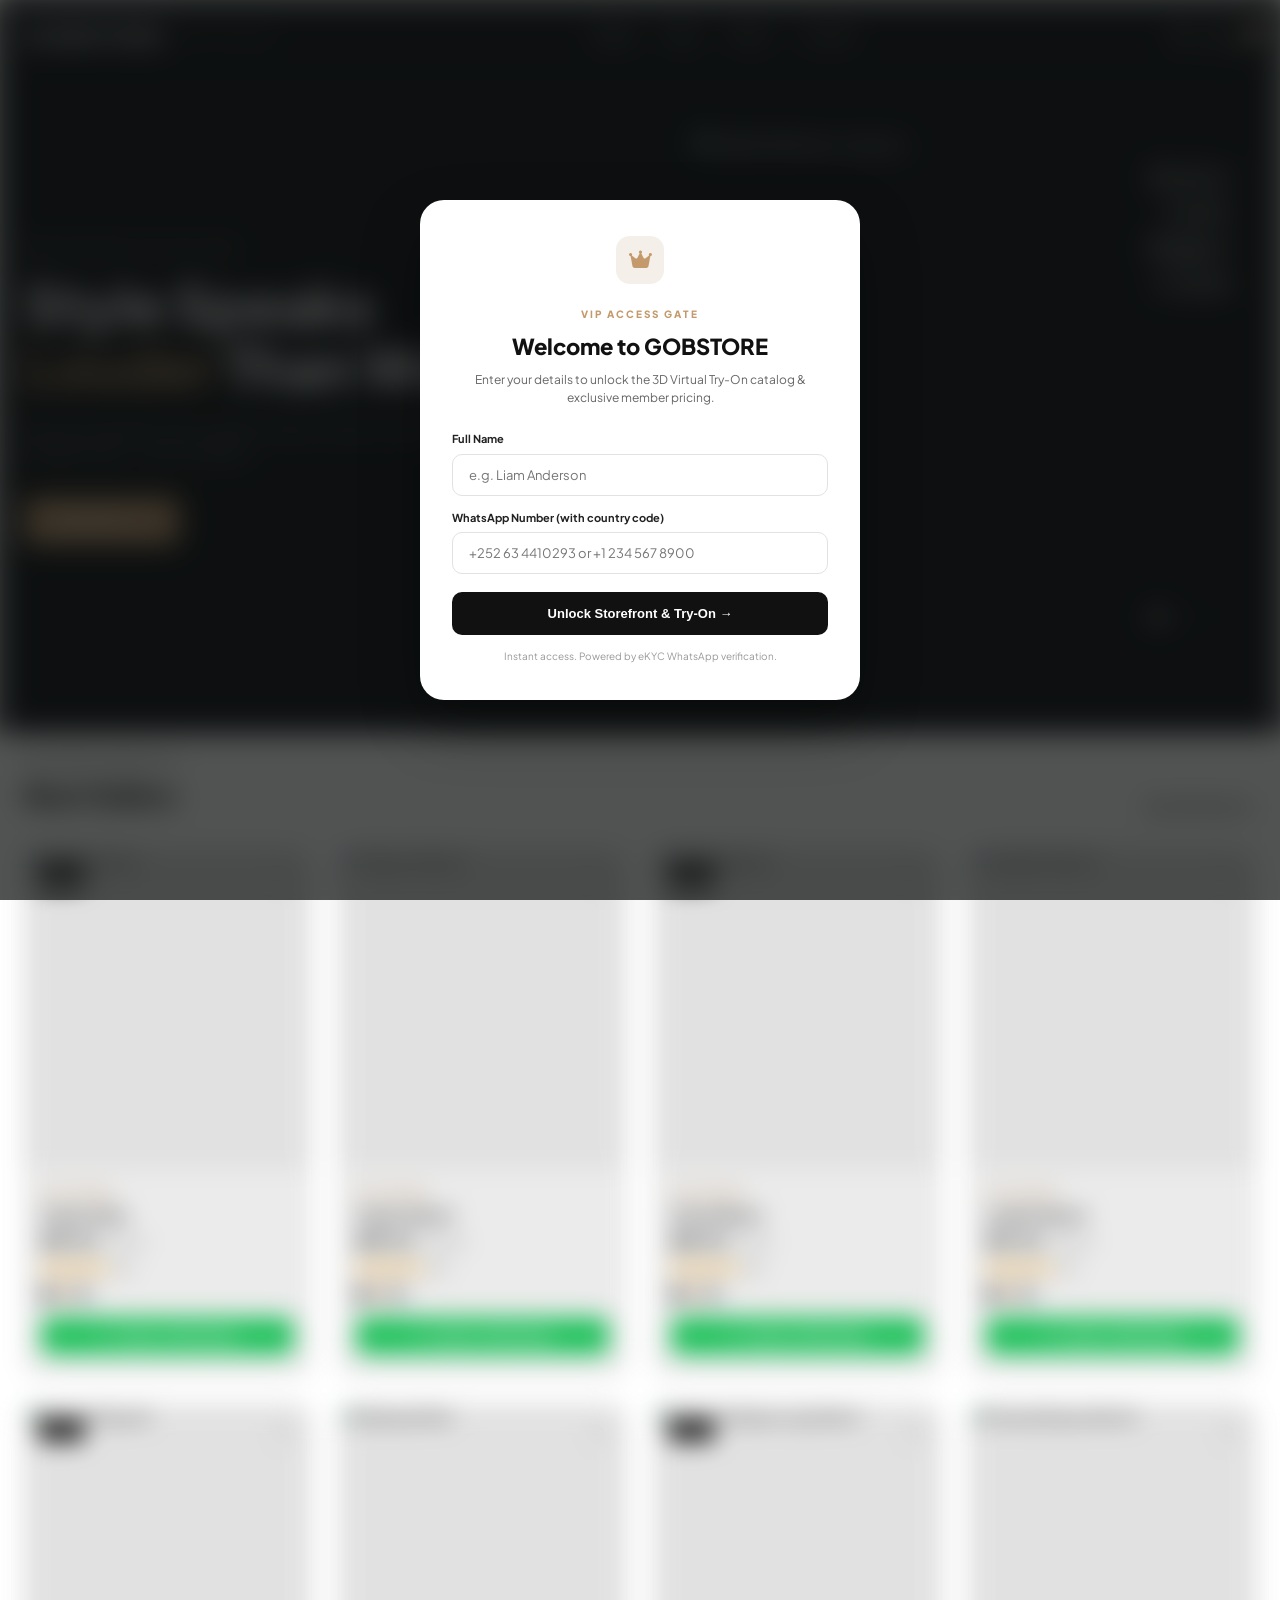
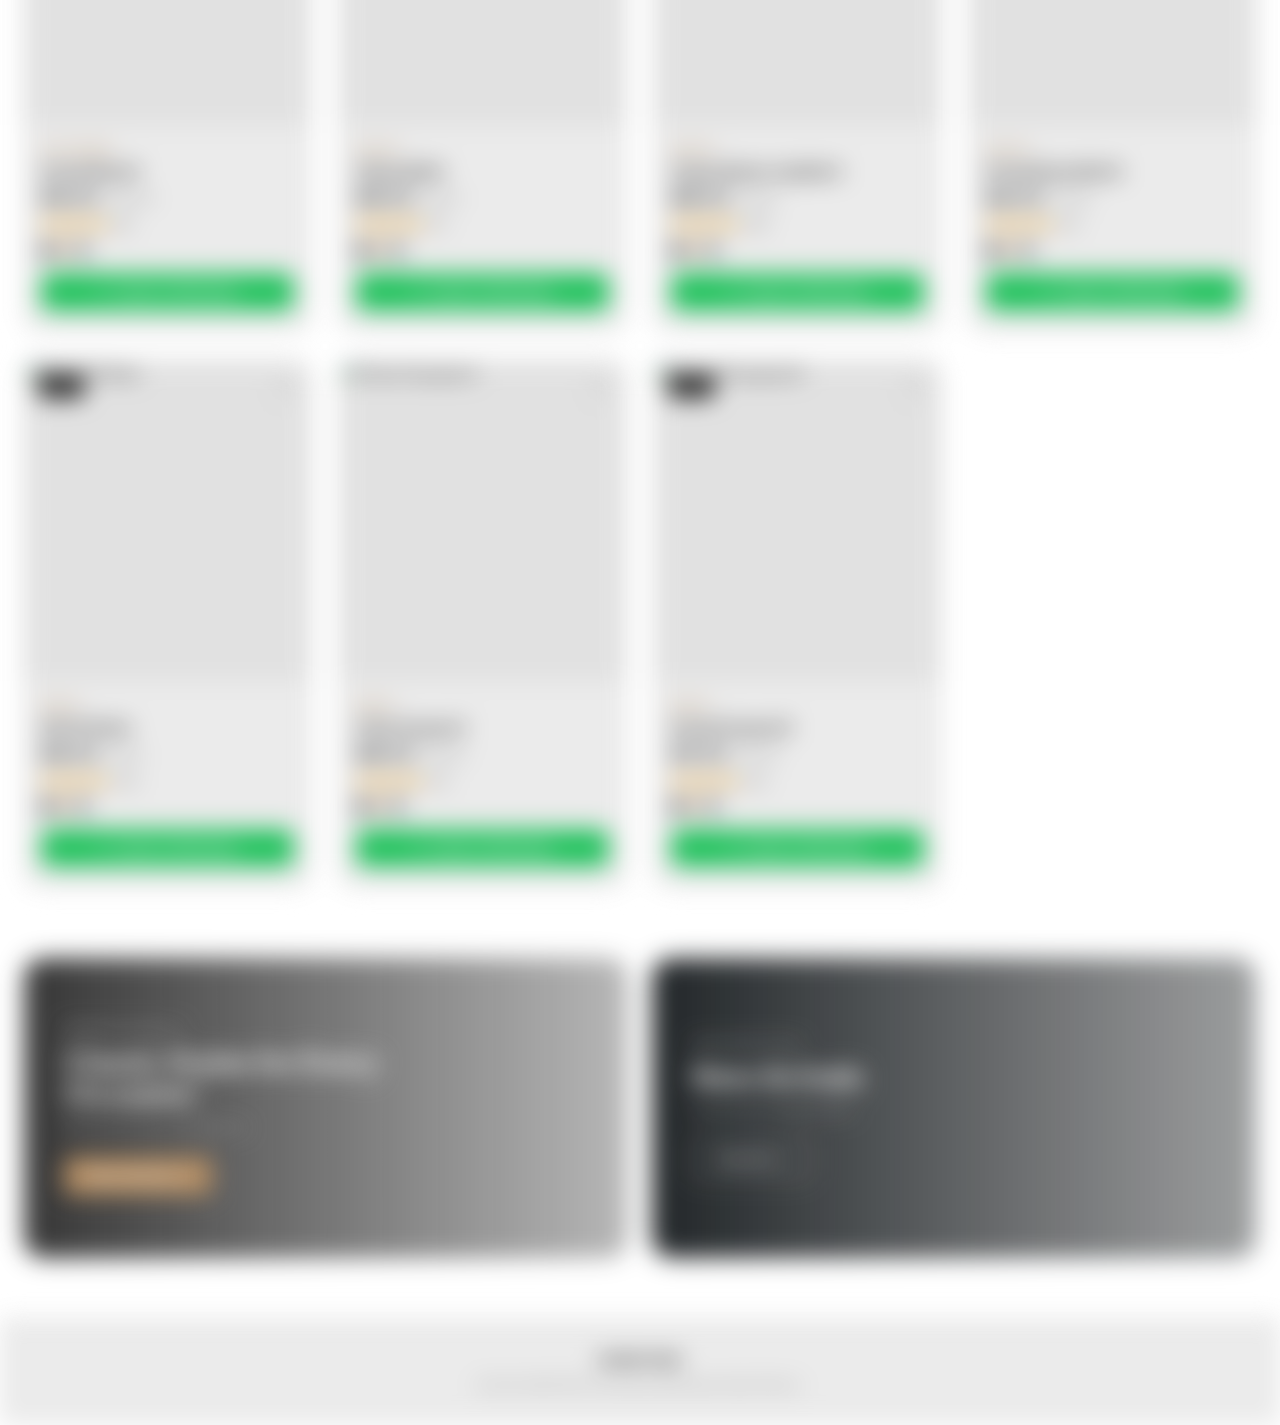
==== commit eae3003b: "feat: embed official Anywear live widget script and cleanup custom tryon buttons" ====
--- a/store.html
+++ b/store.html
@@ -183,21 +183,10 @@
 
     </div>
 
-    <!-- ==================== ANYWEAR 3D VIRTUAL TRY-ON OVERLAY MODAL ==================== -->
-    <div id="tryon-modal" class="tryon-modal-overlay" style="position: fixed; inset: 0; background: rgba(0, 0, 0, 0.85); z-index: 9999; display: none; align-items: center; justify-content: center; backdrop-filter: blur(8px); padding: 20px;">
-        <div class="tryon-modal-container">
-            <div class="tryon-modal-header">
-                <div class="tryon-modal-title">
-                    <i class="fa-solid fa-cube text-amber-500"></i>
-                    <span id="tryon-item-name">Anywear 3D Virtual Try-On</span>
-                </div>
-                <button type="button" class="tryon-close-btn" onclick="closeTryOnModal()" aria-label="Close">×</button>
-            </div>
-            <div id="tryon-viewer-container"></div>
-        </div>
-    </div>
-
     <!-- Modular Storefront Logic -->
     <script src="store.js"></script>
+
+    <!-- Official Anywear Live Widget -->
+    <script src="https://anywear.decart.ai/widget/latest/anywear.js?domain=mo-hakiim.github.io" async></script>
 </body>
 </html>
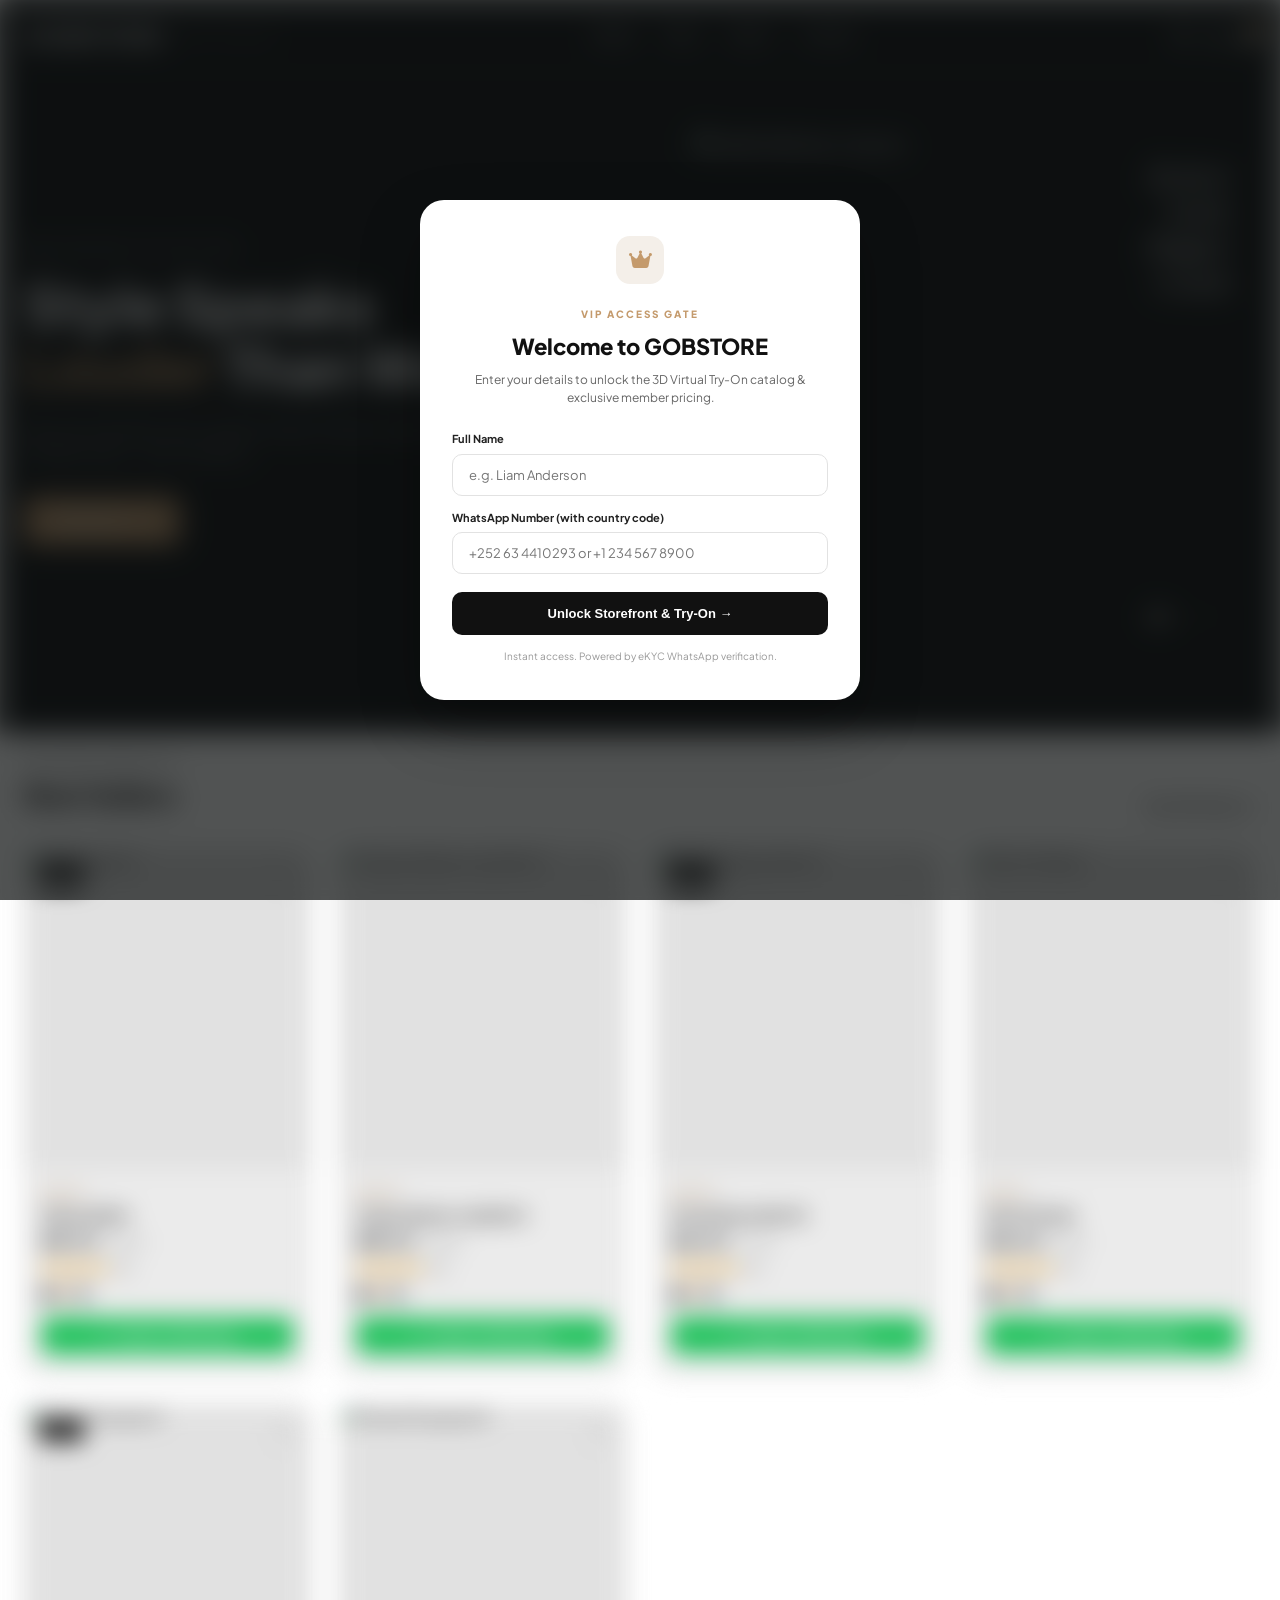
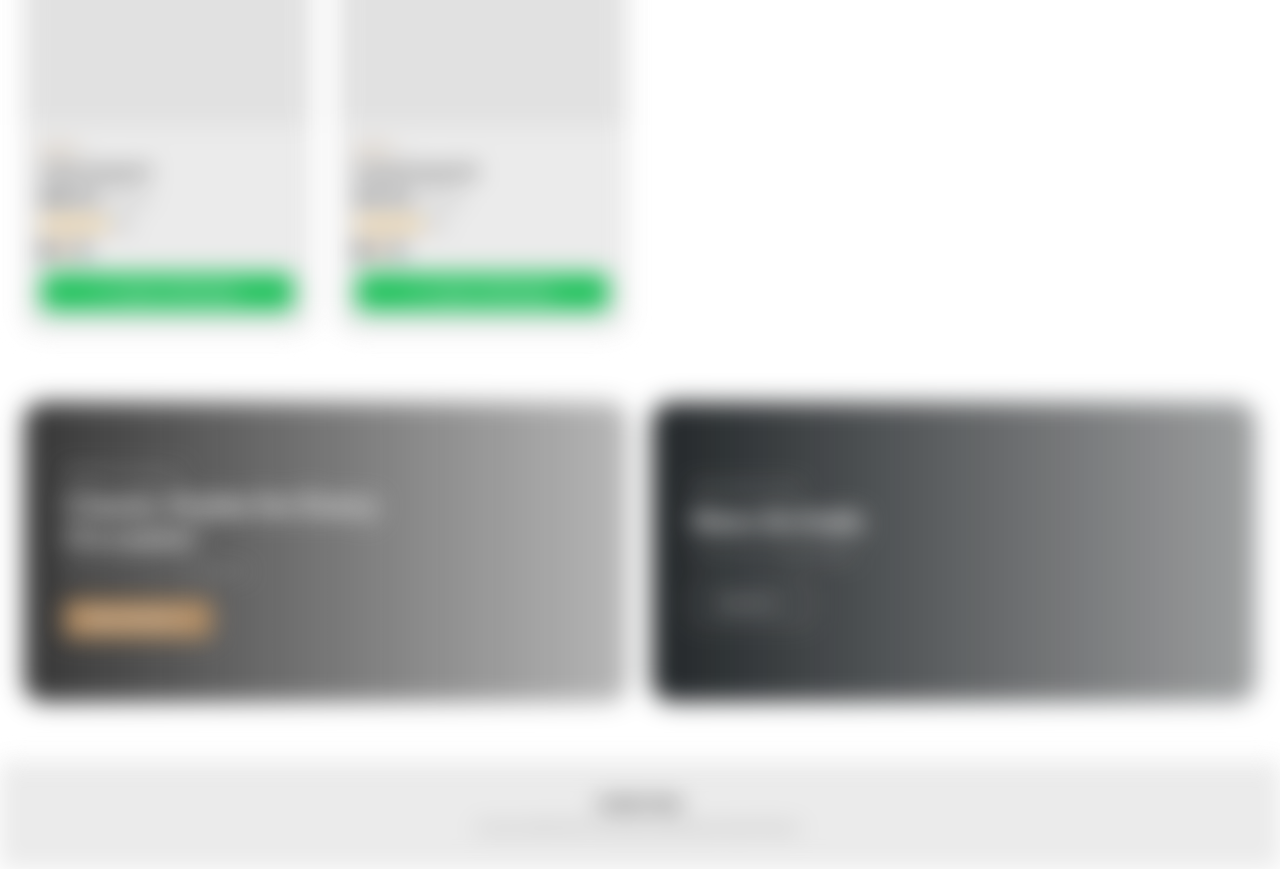
==== commit 9c18fc3b: "fix: hide Anywear widget during VIP gate login on mobile and restore on unlock" ====
--- a/store.html
+++ b/store.html
@@ -19,7 +19,7 @@
     <!-- Supabase JS Client CDN -->
     <script src="https://cdn.jsdelivr.net/npm/@supabase/supabase-js@2"></script>
 </head>
-<body>
+<body class="gate-active">
 
     <!-- ==================== LEAD CAPTURE GATE MODAL ==================== -->
     <div id="lead-modal" class="lead-modal-overlay active">
--- a/store.css
+++ b/store.css
@@ -53,7 +53,7 @@
     inset: 0;
     background: rgba(14, 17, 17, 0.72);
     backdrop-filter: blur(8px);
-    z-index: 1000;
+    z-index: 999999;
     display: flex;
     align-items: center;
     justify-content: center;
@@ -66,6 +66,31 @@
 .lead-modal-overlay.active {
     opacity: 1;
     pointer-events: auto;
+}
+
+/* --------------------------------------------------------------------------
+   Gate-Active State: Hide Anywear/Decart Injected Live Widget Elements
+   When VIP Gate modal is active, completely hide injected Anywear widget
+   buttons and overlays to prevent mobile UI conflict with WhatsApp inputs.
+   -------------------------------------------------------------------------- */
+body.gate-active [class*="anywear"],
+body.gate-active [id*="anywear"],
+body.gate-active [class*="decart"],
+body.gate-active [id*="decart"],
+body.gate-active anywear-widget,
+body.gate-active anywear-button,
+body.gate-active decart-widget,
+body.gate-active [data-anywear],
+body.gate-active [data-decart],
+body.gate-active iframe[src*="anywear"],
+body.gate-active iframe[src*="decart"],
+body.gate-active div[style*="z-index"][class*="anywear"],
+body.gate-active div[style*="z-index"][id*="anywear"] {
+    display: none !important;
+    opacity: 0 !important;
+    visibility: hidden !important;
+    pointer-events: none !important;
+    transform: scale(0) !important;
 }
 
 .lead-modal-card {
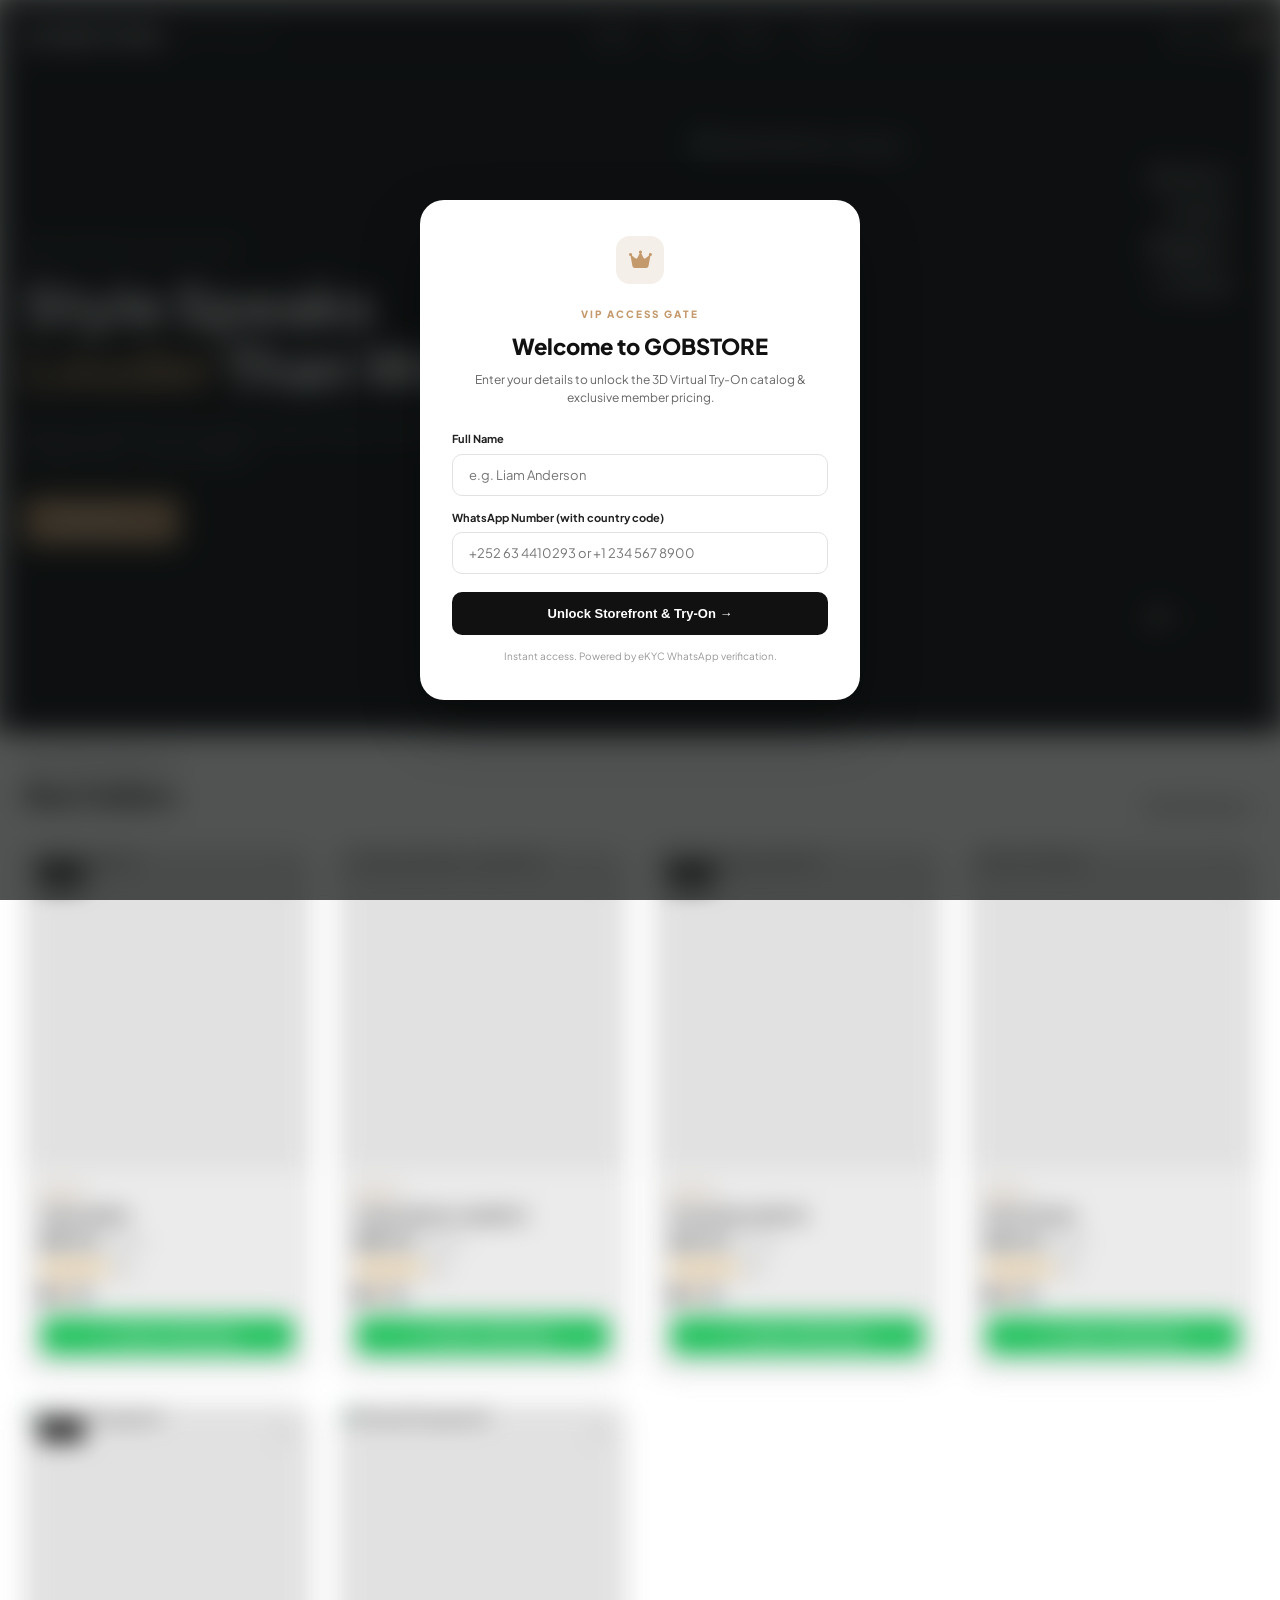
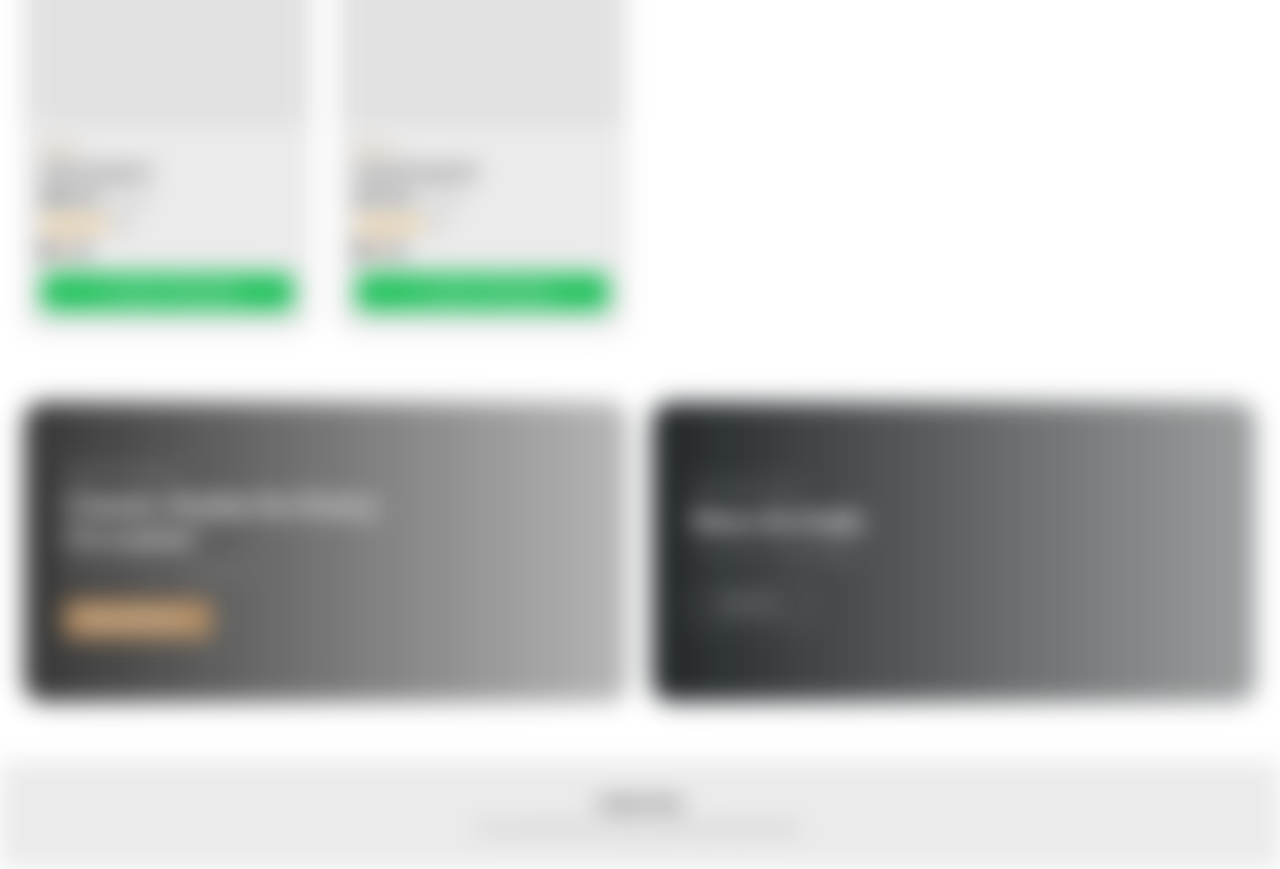
==== commit fa551645: "fix: stop anon Supabase writes and unclip Anywear try-on badges on mobile Sanitize shop filters to a" ====
--- a/store.html
+++ b/store.html
@@ -18,6 +18,27 @@
 
     <!-- Supabase JS Client CDN -->
     <script src="https://cdn.jsdelivr.net/npm/@supabase/supabase-js@2"></script>
+
+    <!-- Product Catalog JSON-LD Schema for Anywear AI Try-On Widget Scanning -->
+    <script type="application/ld+json" id="decart-product-schema">
+    {
+      "@context": "https://schema.org",
+      "@type": "Product",
+      "name": "GOBSTORE Luxury Men's Apparel Collection",
+      "image": "https://images.unsplash.com/photo-1617137984095-74e4e5e3613f?auto=format&fit=crop&q=80&w=1200",
+      "description": "Premium Quality Men's Tailored Shirts, Pants, and Luxury Apparel with 3D Virtual Try-On.",
+      "brand": {
+        "@type": "Brand",
+        "name": "GOBSTORE"
+      },
+      "offers": {
+        "@type": "AggregateOffer",
+        "priceCurrency": "USD",
+        "lowPrice": "49.00",
+        "highPrice": "120.00"
+      }
+    }
+    </script>
 </head>
 <body class="gate-active">
 
@@ -146,7 +167,99 @@
             </div>
 
             <div id="store-products-grid" class="products-grid">
-                <!-- Dynamically Rendered Product Cards -->
+                <!-- Dynamically Rendered Product Cards with Initial Fallback Items for Anywear Layout Scan -->
+                <div id="product-card-grm-6" class="product-card" data-product-id="grm-6" data-model-id="grm-6">
+                    <div class="product-img-wrap" style="position: relative; overflow: visible;">
+                        <span class="discount-badge">-20%</span>
+                        <button class="wishlist-btn" title="Add to Wishlist" onclick="event.stopPropagation(); this.classList.toggle('active')"><i class="fa-regular fa-heart"></i></button>
+                        <img src="https://pnbozvyqautludmogpjs.supabase.co/storage/v1/object/public/garment-images/gobsrote/shrit.jfif" alt="Tailored Shirt" loading="eager" decoding="async" onerror="this.onerror=null; this.src='https://images.unsplash.com/photo-1596755094514-f87e34085b2c?auto=format&fit=crop&q=80&w=600'">
+                    </div>
+                    <div class="product-info">
+                        <div style="font-size: 10px; font-weight: 800; text-transform: uppercase; letter-spacing: 1.5px; color: #c49a6c; margin-bottom: 4px;">Shirts</div>
+                        <h3 class="product-title" title="Tailored Shirt">Tailored Shirt</h3>
+                        <div class="price-row"><span class="current-price">$55.00</span><span class="original-price">$68.75</span></div>
+                        <div class="rating-row"><div class="stars"><i class="fa-solid fa-star"></i><i class="fa-solid fa-star"></i><i class="fa-solid fa-star"></i><i class="fa-solid fa-star"></i><i class="fa-solid fa-star-half-stroke"></i></div><span class="review-count">(42)</span></div>
+                        <div class="color-dots"><span class="color-dot" style="background-color: #111111"></span><span class="color-dot" style="background-color: #c49a6c"></span><span class="color-dot" style="background-color: #4b5563"></span></div>
+                        <a href="https://wa.me/252634410293?text=Hi%20GOBSTORE%2C%20I%20am%20interested%20in%20ordering%3A%20Tailored%20Shirt%20(%2455.00)" target="_blank" onclick="event.stopPropagation()" class="whatsapp-inquire-btn"><i class="fa-brands fa-whatsapp"></i> Inquire on WhatsApp</a>
+                    </div>
+                </div>
+
+                <div id="product-card-grm-7" class="product-card" data-product-id="grm-7" data-model-id="grm-7">
+                    <div class="product-img-wrap" style="position: relative; overflow: visible;">
+                        <button class="wishlist-btn" title="Add to Wishlist" onclick="event.stopPropagation(); this.classList.toggle('active')"><i class="fa-regular fa-heart"></i></button>
+                        <img src="https://pnbozvyqautludmogpjs.supabase.co/storage/v1/object/public/garment-images/gobsrote/shirt2.jfif" alt="Classic Button-Up Shirt II" loading="eager" decoding="async" onerror="this.onerror=null; this.src='https://images.unsplash.com/photo-1602810318383-e386cc2a3ccf?auto=format&fit=crop&q=80&w=600'">
+                    </div>
+                    <div class="product-info">
+                        <div style="font-size: 10px; font-weight: 800; text-transform: uppercase; letter-spacing: 1.5px; color: #c49a6c; margin-bottom: 4px;">Shirts</div>
+                        <h3 class="product-title" title="Classic Button-Up Shirt II">Classic Button-Up Shirt II</h3>
+                        <div class="price-row"><span class="current-price">$58.00</span></div>
+                        <div class="rating-row"><div class="stars"><i class="fa-solid fa-star"></i><i class="fa-solid fa-star"></i><i class="fa-solid fa-star"></i><i class="fa-solid fa-star"></i><i class="fa-solid fa-star-half-stroke"></i></div><span class="review-count">(53)</span></div>
+                        <div class="color-dots"><span class="color-dot" style="background-color: #111111"></span><span class="color-dot" style="background-color: #c49a6c"></span><span class="color-dot" style="background-color: #4b5563"></span></div>
+                        <a href="https://wa.me/252634410293?text=Hi%20GOBSTORE%2C%20I%20am%20interested%20in%20ordering%3A%20Classic%20Button-Up%20Shirt%20II%20(%2458.00)" target="_blank" onclick="event.stopPropagation()" class="whatsapp-inquire-btn"><i class="fa-brands fa-whatsapp"></i> Inquire on WhatsApp</a>
+                    </div>
+                </div>
+
+                <div id="product-card-grm-8" class="product-card" data-product-id="grm-8" data-model-id="grm-8">
+                    <div class="product-img-wrap" style="position: relative; overflow: visible;">
+                        <span class="discount-badge">-20%</span>
+                        <button class="wishlist-btn" title="Add to Wishlist" onclick="event.stopPropagation(); this.classList.toggle('active')"><i class="fa-regular fa-heart"></i></button>
+                        <img src="https://pnbozvyqautludmogpjs.supabase.co/storage/v1/object/public/garment-images/gobsrote/shirt3.jfif" alt="Formal Dress Shirt III" loading="eager" decoding="async" onerror="this.onerror=null; this.src='https://images.unsplash.com/photo-1598033129183-c4f50c736f10?auto=format&fit=crop&q=80&w=600'">
+                    </div>
+                    <div class="product-info">
+                        <div style="font-size: 10px; font-weight: 800; text-transform: uppercase; letter-spacing: 1.5px; color: #c49a6c; margin-bottom: 4px;">Shirts</div>
+                        <h3 class="product-title" title="Formal Dress Shirt III">Formal Dress Shirt III</h3>
+                        <div class="price-row"><span class="current-price">$62.00</span><span class="original-price">$77.50</span></div>
+                        <div class="rating-row"><div class="stars"><i class="fa-solid fa-star"></i><i class="fa-solid fa-star"></i><i class="fa-solid fa-star"></i><i class="fa-solid fa-star"></i><i class="fa-solid fa-star-half-stroke"></i></div><span class="review-count">(64)</span></div>
+                        <div class="color-dots"><span class="color-dot" style="background-color: #111111"></span><span class="color-dot" style="background-color: #c49a6c"></span><span class="color-dot" style="background-color: #4b5563"></span></div>
+                        <a href="https://wa.me/252634410293?text=Hi%20GOBSTORE%2C%20I%20am%20interested%20in%20ordering%3A%20Formal%20Dress%20Shirt%20III%20(%2462.00)" target="_blank" onclick="event.stopPropagation()" class="whatsapp-inquire-btn"><i class="fa-brands fa-whatsapp"></i> Inquire on WhatsApp</a>
+                    </div>
+                </div>
+
+                <div id="product-card-grm-9" class="product-card" data-product-id="grm-9" data-model-id="grm-9">
+                    <div class="product-img-wrap" style="position: relative; overflow: visible;">
+                        <button class="wishlist-btn" title="Add to Wishlist" onclick="event.stopPropagation(); this.classList.toggle('active')"><i class="fa-regular fa-heart"></i></button>
+                        <img src="https://pnbozvyqautludmogpjs.supabase.co/storage/v1/object/public/garment-images/gobsrote/pants.jfif" alt="Slim Fit Pants" loading="eager" decoding="async" onerror="this.onerror=null; this.src='https://images.unsplash.com/photo-1624378439575-d8705ad7ae80?auto=format&fit=crop&q=80&w=600'">
+                    </div>
+                    <div class="product-info">
+                        <div style="font-size: 10px; font-weight: 800; text-transform: uppercase; letter-spacing: 1.5px; color: #c49a6c; margin-bottom: 4px;">Pants</div>
+                        <h3 class="product-title" title="Slim Fit Pants">Slim Fit Pants</h3>
+                        <div class="price-row"><span class="current-price">$65.00</span></div>
+                        <div class="rating-row"><div class="stars"><i class="fa-solid fa-star"></i><i class="fa-solid fa-star"></i><i class="fa-solid fa-star"></i><i class="fa-solid fa-star"></i><i class="fa-solid fa-star-half-stroke"></i></div><span class="review-count">(75)</span></div>
+                        <div class="color-dots"><span class="color-dot" style="background-color: #111111"></span><span class="color-dot" style="background-color: #c49a6c"></span><span class="color-dot" style="background-color: #4b5563"></span></div>
+                        <a href="https://wa.me/252634410293?text=Hi%20GOBSTORE%2C%20I%20am%20interested%20in%20ordering%3A%20Slim%20Fit%20Pants%20(%2465.00)" target="_blank" onclick="event.stopPropagation()" class="whatsapp-inquire-btn"><i class="fa-brands fa-whatsapp"></i> Inquire on WhatsApp</a>
+                    </div>
+                </div>
+
+                <div id="product-card-grm-10" class="product-card" data-product-id="grm-10" data-model-id="grm-10">
+                    <div class="product-img-wrap" style="position: relative; overflow: visible;">
+                        <span class="discount-badge">-20%</span>
+                        <button class="wishlist-btn" title="Add to Wishlist" onclick="event.stopPropagation(); this.classList.toggle('active')"><i class="fa-regular fa-heart"></i></button>
+                        <img src="https://pnbozvyqautludmogpjs.supabase.co/storage/v1/object/public/garment-images/gobsrote/pants%202.jfif" alt="Chino Trousers II" loading="eager" decoding="async" onerror="this.onerror=null; this.src='https://images.unsplash.com/photo-1473966968600-fa801b869a1a?auto=format&fit=crop&q=80&w=600'">
+                    </div>
+                    <div class="product-info">
+                        <div style="font-size: 10px; font-weight: 800; text-transform: uppercase; letter-spacing: 1.5px; color: #c49a6c; margin-bottom: 4px;">Pants</div>
+                        <h3 class="product-title" title="Chino Trousers II">Chino Trousers II</h3>
+                        <div class="price-row"><span class="current-price">$68.00</span><span class="original-price">$85.00</span></div>
+                        <div class="rating-row"><div class="stars"><i class="fa-solid fa-star"></i><i class="fa-solid fa-star"></i><i class="fa-solid fa-star"></i><i class="fa-solid fa-star"></i><i class="fa-solid fa-star-half-stroke"></i></div><span class="review-count">(86)</span></div>
+                        <div class="color-dots"><span class="color-dot" style="background-color: #111111"></span><span class="color-dot" style="background-color: #c49a6c"></span><span class="color-dot" style="background-color: #4b5563"></span></div>
+                        <a href="https://wa.me/252634410293?text=Hi%20GOBSTORE%2C%20I%20am%20interested%20in%20ordering%3A%20Chino%20Trousers%20II%20(%2468.00)" target="_blank" onclick="event.stopPropagation()" class="whatsapp-inquire-btn"><i class="fa-brands fa-whatsapp"></i> Inquire on WhatsApp</a>
+                    </div>
+                </div>
+
+                <div id="product-card-grm-11" class="product-card" data-product-id="grm-11" data-model-id="grm-11">
+                    <div class="product-img-wrap" style="position: relative; overflow: visible;">
+                        <button class="wishlist-btn" title="Add to Wishlist" onclick="event.stopPropagation(); this.classList.toggle('active')"><i class="fa-regular fa-heart"></i></button>
+                        <img src="https://pnbozvyqautludmogpjs.supabase.co/storage/v1/object/public/garment-images/gobsrote/pants3.jfif" alt="Formal Trousers III" loading="eager" decoding="async" onerror="this.onerror=null; this.src='https://images.unsplash.com/photo-1506629082955-511b1aa562c8?auto=format&fit=crop&q=80&w=600'">
+                    </div>
+                    <div class="product-info">
+                        <div style="font-size: 10px; font-weight: 800; text-transform: uppercase; letter-spacing: 1.5px; color: #c49a6c; margin-bottom: 4px;">Pants</div>
+                        <h3 class="product-title" title="Formal Trousers III">Formal Trousers III</h3>
+                        <div class="price-row"><span class="current-price">$72.00</span></div>
+                        <div class="rating-row"><div class="stars"><i class="fa-solid fa-star"></i><i class="fa-solid fa-star"></i><i class="fa-solid fa-star"></i><i class="fa-solid fa-star"></i><i class="fa-solid fa-star-half-stroke"></i></div><span class="review-count">(97)</span></div>
+                        <div class="color-dots"><span class="color-dot" style="background-color: #111111"></span><span class="color-dot" style="background-color: #c49a6c"></span><span class="color-dot" style="background-color: #4b5563"></span></div>
+                        <a href="https://wa.me/252634410293?text=Hi%20GOBSTORE%2C%20I%20am%20interested%20in%20ordering%3A%20Formal%20Trousers%20III%20(%2472.00)" target="_blank" onclick="event.stopPropagation()" class="whatsapp-inquire-btn"><i class="fa-brands fa-whatsapp"></i> Inquire on WhatsApp</a>
+                    </div>
+                </div>
             </div>
         </section>
 
@@ -186,7 +299,7 @@
     <!-- Modular Storefront Logic -->
     <script src="store.js"></script>
 
-    <!-- Official Anywear Live Widget -->
-    <script src="https://anywear.decart.ai/widget/latest/anywear.js?domain=mo-hakiim.github.io" async></script>
+    <!-- Official Anywear Live Widget: rescan after script load so dynamic cards are tagged -->
+    <script src="https://anywear.decart.ai/widget/latest/anywear.js?domain=mo-hakiim.github.io" async onload="if (typeof notifyAnywearDOMUpdate === 'function') notifyAnywearDOMUpdate();"></script>
 </body>
 </html>
--- a/store.css
+++ b/store.css
@@ -26,6 +26,10 @@
     box-sizing: border-box;
 }
 
+html {
+    overflow-x: hidden;
+}
+
 body {
     font-family: var(--font-heading);
     background-color: var(--bg-primary);
@@ -54,7 +58,7 @@
     background: rgba(14, 17, 17, 0.72);
     backdrop-filter: blur(8px);
     z-index: 999999;
-    display: flex;
+    display: none;
     align-items: center;
     justify-content: center;
     padding: 20px;
@@ -64,8 +68,9 @@
 }
 
 .lead-modal-overlay.active {
-    opacity: 1;
-    pointer-events: auto;
+    display: flex !important;
+    opacity: 1 !important;
+    pointer-events: auto !important;
 }
 
 /* --------------------------------------------------------------------------
@@ -85,12 +90,29 @@
 body.gate-active iframe[src*="anywear"],
 body.gate-active iframe[src*="decart"],
 body.gate-active div[style*="z-index"][class*="anywear"],
-body.gate-active div[style*="z-index"][id*="anywear"] {
+body.gate-active div[style*="z-index"][id*="anywear"],
+body.gate-active .vton-btn,
+body.gate-active .try-on-badge,
+body.gate-active [class*="vton"] {
     display: none !important;
     opacity: 0 !important;
     visibility: hidden !important;
     pointer-events: none !important;
     transform: scale(0) !important;
+}
+
+/* After gate unlock, keep Try-On badges above product chrome (z-index: 90) without clipping */
+body:not(.gate-active) .vton-btn,
+body:not(.gate-active) .try-on-badge,
+body:not(.gate-active) .tryon-badge-btn,
+body:not(.gate-active) [class*="vton"],
+body:not(.gate-active) div[class*="anywear"] {
+    z-index: 90 !important;
+    pointer-events: auto !important;
+    display: flex !important;
+    visibility: visible !important;
+    opacity: 1 !important;
+    transform: none !important;
 }
 
 .lead-modal-card {
@@ -118,7 +140,7 @@
     color: #ffffff;
     position: sticky;
     top: 0;
-    z-index: 100;
+    z-index: 40;
     border-bottom: 1px solid rgba(255, 255, 255, 0.08);
 }
 
@@ -473,6 +495,7 @@
     display: grid;
     grid-template-columns: repeat(4, 1fr);
     gap: 28px;
+    overflow: visible;
 }
 
 /* Product Card */
@@ -480,7 +503,7 @@
     background: #ffffff;
     border-radius: 16px;
     border: 1px solid var(--border-color);
-    overflow: hidden;
+    overflow: visible;
     transition: all 0.4s cubic-bezier(0.16, 1, 0.3, 1);
     display: flex;
     flex-direction: column;
@@ -504,13 +527,18 @@
     width: 100%;
     height: 320px;
     background: #f5f5f5;
-    overflow: hidden;
+    overflow: visible;
+    border-radius: 16px 16px 0 0;
+    z-index: 1;
 }
 
 .product-img-wrap img {
     width: 100%;
     height: 100%;
+    min-height: 200px;
     object-fit: cover;
+    display: block;
+    border-radius: 16px 16px 0 0;
     transition: transform 0.5s ease;
 }
 
@@ -1034,5 +1062,10 @@
     }
     .products-grid {
         grid-template-columns: 1fr;
+        overflow: visible;
     }
-}
+    .product-card,
+    .product-img-wrap {
+        overflow: visible;
+    }
+}
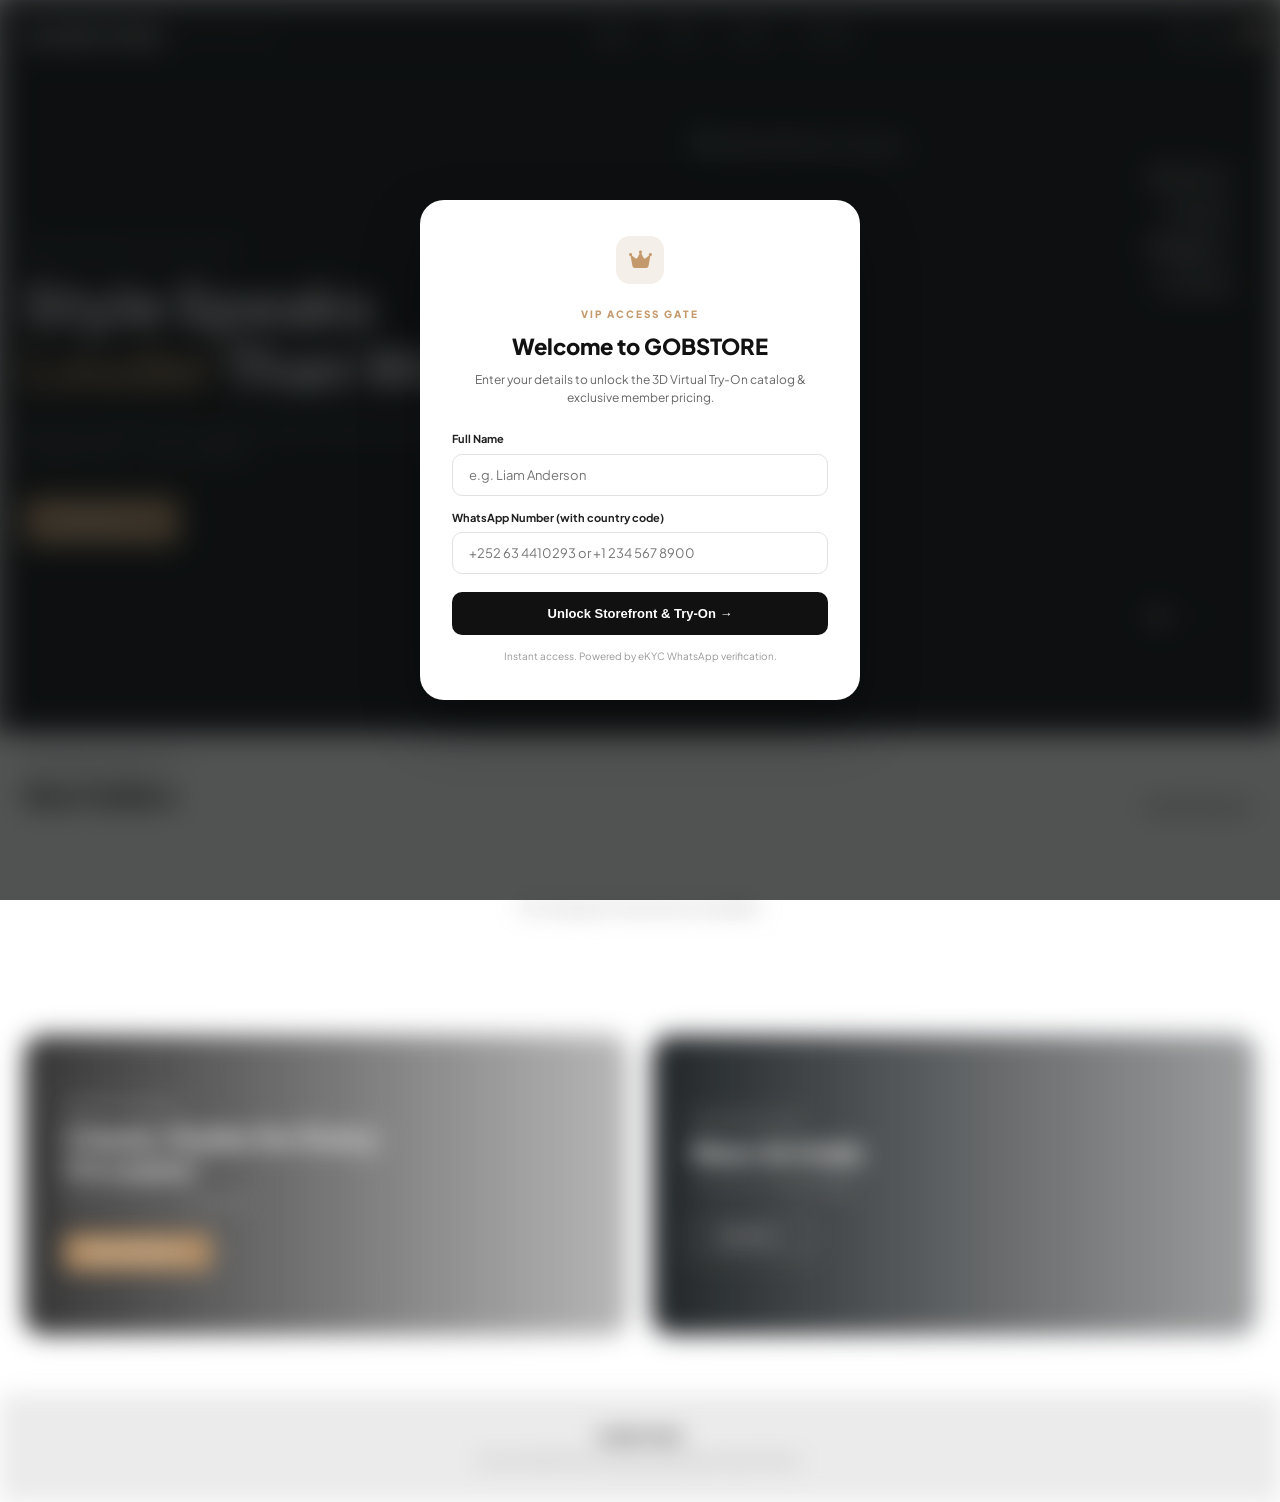
==== commit 65205dfa: "fix: bypass ekyc pro api check for local testing" ====
--- a/store.html
+++ b/store.html
@@ -19,26 +19,8 @@
     <!-- Supabase JS Client CDN -->
     <script src="https://cdn.jsdelivr.net/npm/@supabase/supabase-js@2"></script>
 
-    <!-- Product Catalog JSON-LD Schema for Anywear AI Try-On Widget Scanning -->
-    <script type="application/ld+json" id="decart-product-schema">
-    {
-      "@context": "https://schema.org",
-      "@type": "Product",
-      "name": "GOBSTORE Luxury Men's Apparel Collection",
-      "image": "https://images.unsplash.com/photo-1617137984095-74e4e5e3613f?auto=format&fit=crop&q=80&w=1200",
-      "description": "Premium Quality Men's Tailored Shirts, Pants, and Luxury Apparel with 3D Virtual Try-On.",
-      "brand": {
-        "@type": "Brand",
-        "name": "GOBSTORE"
-      },
-      "offers": {
-        "@type": "AggregateOffer",
-        "priceCurrency": "USD",
-        "lowPrice": "49.00",
-        "highPrice": "120.00"
-      }
-    }
-    </script>
+    <!-- Product JSON-LD is populated from active Supabase catalog rows. -->
+    <script type="application/ld+json" id="decart-product-schema">{"@context":"https://schema.org","@graph":[]}</script>
 </head>
 <body class="gate-active">
 
@@ -166,101 +148,7 @@
                 <a href="#products" class="view-all-link">View All Products →</a>
             </div>
 
-            <div id="store-products-grid" class="products-grid">
-                <!-- Dynamically Rendered Product Cards with Initial Fallback Items for Anywear Layout Scan -->
-                <div id="product-card-grm-6" class="product-card" data-product-id="grm-6" data-model-id="grm-6">
-                    <div class="product-img-wrap" style="position: relative; overflow: visible;">
-                        <span class="discount-badge">-20%</span>
-                        <button class="wishlist-btn" title="Add to Wishlist" onclick="event.stopPropagation(); this.classList.toggle('active')"><i class="fa-regular fa-heart"></i></button>
-                        <img src="https://pnbozvyqautludmogpjs.supabase.co/storage/v1/object/public/garment-images/gobsrote/shrit.jfif" alt="Tailored Shirt" loading="eager" decoding="async" onerror="this.onerror=null; this.src='https://images.unsplash.com/photo-1596755094514-f87e34085b2c?auto=format&fit=crop&q=80&w=600'">
-                    </div>
-                    <div class="product-info">
-                        <div style="font-size: 10px; font-weight: 800; text-transform: uppercase; letter-spacing: 1.5px; color: #c49a6c; margin-bottom: 4px;">Shirts</div>
-                        <h3 class="product-title" title="Tailored Shirt">Tailored Shirt</h3>
-                        <div class="price-row"><span class="current-price">$55.00</span><span class="original-price">$68.75</span></div>
-                        <div class="rating-row"><div class="stars"><i class="fa-solid fa-star"></i><i class="fa-solid fa-star"></i><i class="fa-solid fa-star"></i><i class="fa-solid fa-star"></i><i class="fa-solid fa-star-half-stroke"></i></div><span class="review-count">(42)</span></div>
-                        <div class="color-dots"><span class="color-dot" style="background-color: #111111"></span><span class="color-dot" style="background-color: #c49a6c"></span><span class="color-dot" style="background-color: #4b5563"></span></div>
-                        <a href="https://wa.me/252634410293?text=Hi%20GOBSTORE%2C%20I%20am%20interested%20in%20ordering%3A%20Tailored%20Shirt%20(%2455.00)" target="_blank" onclick="event.stopPropagation()" class="whatsapp-inquire-btn"><i class="fa-brands fa-whatsapp"></i> Inquire on WhatsApp</a>
-                    </div>
-                </div>
-
-                <div id="product-card-grm-7" class="product-card" data-product-id="grm-7" data-model-id="grm-7">
-                    <div class="product-img-wrap" style="position: relative; overflow: visible;">
-                        <button class="wishlist-btn" title="Add to Wishlist" onclick="event.stopPropagation(); this.classList.toggle('active')"><i class="fa-regular fa-heart"></i></button>
-                        <img src="https://pnbozvyqautludmogpjs.supabase.co/storage/v1/object/public/garment-images/gobsrote/shirt2.jfif" alt="Classic Button-Up Shirt II" loading="eager" decoding="async" onerror="this.onerror=null; this.src='https://images.unsplash.com/photo-1602810318383-e386cc2a3ccf?auto=format&fit=crop&q=80&w=600'">
-                    </div>
-                    <div class="product-info">
-                        <div style="font-size: 10px; font-weight: 800; text-transform: uppercase; letter-spacing: 1.5px; color: #c49a6c; margin-bottom: 4px;">Shirts</div>
-                        <h3 class="product-title" title="Classic Button-Up Shirt II">Classic Button-Up Shirt II</h3>
-                        <div class="price-row"><span class="current-price">$58.00</span></div>
-                        <div class="rating-row"><div class="stars"><i class="fa-solid fa-star"></i><i class="fa-solid fa-star"></i><i class="fa-solid fa-star"></i><i class="fa-solid fa-star"></i><i class="fa-solid fa-star-half-stroke"></i></div><span class="review-count">(53)</span></div>
-                        <div class="color-dots"><span class="color-dot" style="background-color: #111111"></span><span class="color-dot" style="background-color: #c49a6c"></span><span class="color-dot" style="background-color: #4b5563"></span></div>
-                        <a href="https://wa.me/252634410293?text=Hi%20GOBSTORE%2C%20I%20am%20interested%20in%20ordering%3A%20Classic%20Button-Up%20Shirt%20II%20(%2458.00)" target="_blank" onclick="event.stopPropagation()" class="whatsapp-inquire-btn"><i class="fa-brands fa-whatsapp"></i> Inquire on WhatsApp</a>
-                    </div>
-                </div>
-
-                <div id="product-card-grm-8" class="product-card" data-product-id="grm-8" data-model-id="grm-8">
-                    <div class="product-img-wrap" style="position: relative; overflow: visible;">
-                        <span class="discount-badge">-20%</span>
-                        <button class="wishlist-btn" title="Add to Wishlist" onclick="event.stopPropagation(); this.classList.toggle('active')"><i class="fa-regular fa-heart"></i></button>
-                        <img src="https://pnbozvyqautludmogpjs.supabase.co/storage/v1/object/public/garment-images/gobsrote/shirt3.jfif" alt="Formal Dress Shirt III" loading="eager" decoding="async" onerror="this.onerror=null; this.src='https://images.unsplash.com/photo-1598033129183-c4f50c736f10?auto=format&fit=crop&q=80&w=600'">
-                    </div>
-                    <div class="product-info">
-                        <div style="font-size: 10px; font-weight: 800; text-transform: uppercase; letter-spacing: 1.5px; color: #c49a6c; margin-bottom: 4px;">Shirts</div>
-                        <h3 class="product-title" title="Formal Dress Shirt III">Formal Dress Shirt III</h3>
-                        <div class="price-row"><span class="current-price">$62.00</span><span class="original-price">$77.50</span></div>
-                        <div class="rating-row"><div class="stars"><i class="fa-solid fa-star"></i><i class="fa-solid fa-star"></i><i class="fa-solid fa-star"></i><i class="fa-solid fa-star"></i><i class="fa-solid fa-star-half-stroke"></i></div><span class="review-count">(64)</span></div>
-                        <div class="color-dots"><span class="color-dot" style="background-color: #111111"></span><span class="color-dot" style="background-color: #c49a6c"></span><span class="color-dot" style="background-color: #4b5563"></span></div>
-                        <a href="https://wa.me/252634410293?text=Hi%20GOBSTORE%2C%20I%20am%20interested%20in%20ordering%3A%20Formal%20Dress%20Shirt%20III%20(%2462.00)" target="_blank" onclick="event.stopPropagation()" class="whatsapp-inquire-btn"><i class="fa-brands fa-whatsapp"></i> Inquire on WhatsApp</a>
-                    </div>
-                </div>
-
-                <div id="product-card-grm-9" class="product-card" data-product-id="grm-9" data-model-id="grm-9">
-                    <div class="product-img-wrap" style="position: relative; overflow: visible;">
-                        <button class="wishlist-btn" title="Add to Wishlist" onclick="event.stopPropagation(); this.classList.toggle('active')"><i class="fa-regular fa-heart"></i></button>
-                        <img src="https://pnbozvyqautludmogpjs.supabase.co/storage/v1/object/public/garment-images/gobsrote/pants.jfif" alt="Slim Fit Pants" loading="eager" decoding="async" onerror="this.onerror=null; this.src='https://images.unsplash.com/photo-1624378439575-d8705ad7ae80?auto=format&fit=crop&q=80&w=600'">
-                    </div>
-                    <div class="product-info">
-                        <div style="font-size: 10px; font-weight: 800; text-transform: uppercase; letter-spacing: 1.5px; color: #c49a6c; margin-bottom: 4px;">Pants</div>
-                        <h3 class="product-title" title="Slim Fit Pants">Slim Fit Pants</h3>
-                        <div class="price-row"><span class="current-price">$65.00</span></div>
-                        <div class="rating-row"><div class="stars"><i class="fa-solid fa-star"></i><i class="fa-solid fa-star"></i><i class="fa-solid fa-star"></i><i class="fa-solid fa-star"></i><i class="fa-solid fa-star-half-stroke"></i></div><span class="review-count">(75)</span></div>
-                        <div class="color-dots"><span class="color-dot" style="background-color: #111111"></span><span class="color-dot" style="background-color: #c49a6c"></span><span class="color-dot" style="background-color: #4b5563"></span></div>
-                        <a href="https://wa.me/252634410293?text=Hi%20GOBSTORE%2C%20I%20am%20interested%20in%20ordering%3A%20Slim%20Fit%20Pants%20(%2465.00)" target="_blank" onclick="event.stopPropagation()" class="whatsapp-inquire-btn"><i class="fa-brands fa-whatsapp"></i> Inquire on WhatsApp</a>
-                    </div>
-                </div>
-
-                <div id="product-card-grm-10" class="product-card" data-product-id="grm-10" data-model-id="grm-10">
-                    <div class="product-img-wrap" style="position: relative; overflow: visible;">
-                        <span class="discount-badge">-20%</span>
-                        <button class="wishlist-btn" title="Add to Wishlist" onclick="event.stopPropagation(); this.classList.toggle('active')"><i class="fa-regular fa-heart"></i></button>
-                        <img src="https://pnbozvyqautludmogpjs.supabase.co/storage/v1/object/public/garment-images/gobsrote/pants%202.jfif" alt="Chino Trousers II" loading="eager" decoding="async" onerror="this.onerror=null; this.src='https://images.unsplash.com/photo-1473966968600-fa801b869a1a?auto=format&fit=crop&q=80&w=600'">
-                    </div>
-                    <div class="product-info">
-                        <div style="font-size: 10px; font-weight: 800; text-transform: uppercase; letter-spacing: 1.5px; color: #c49a6c; margin-bottom: 4px;">Pants</div>
-                        <h3 class="product-title" title="Chino Trousers II">Chino Trousers II</h3>
-                        <div class="price-row"><span class="current-price">$68.00</span><span class="original-price">$85.00</span></div>
-                        <div class="rating-row"><div class="stars"><i class="fa-solid fa-star"></i><i class="fa-solid fa-star"></i><i class="fa-solid fa-star"></i><i class="fa-solid fa-star"></i><i class="fa-solid fa-star-half-stroke"></i></div><span class="review-count">(86)</span></div>
-                        <div class="color-dots"><span class="color-dot" style="background-color: #111111"></span><span class="color-dot" style="background-color: #c49a6c"></span><span class="color-dot" style="background-color: #4b5563"></span></div>
-                        <a href="https://wa.me/252634410293?text=Hi%20GOBSTORE%2C%20I%20am%20interested%20in%20ordering%3A%20Chino%20Trousers%20II%20(%2468.00)" target="_blank" onclick="event.stopPropagation()" class="whatsapp-inquire-btn"><i class="fa-brands fa-whatsapp"></i> Inquire on WhatsApp</a>
-                    </div>
-                </div>
-
-                <div id="product-card-grm-11" class="product-card" data-product-id="grm-11" data-model-id="grm-11">
-                    <div class="product-img-wrap" style="position: relative; overflow: visible;">
-                        <button class="wishlist-btn" title="Add to Wishlist" onclick="event.stopPropagation(); this.classList.toggle('active')"><i class="fa-regular fa-heart"></i></button>
-                        <img src="https://pnbozvyqautludmogpjs.supabase.co/storage/v1/object/public/garment-images/gobsrote/pants3.jfif" alt="Formal Trousers III" loading="eager" decoding="async" onerror="this.onerror=null; this.src='https://images.unsplash.com/photo-1506629082955-511b1aa562c8?auto=format&fit=crop&q=80&w=600'">
-                    </div>
-                    <div class="product-info">
-                        <div style="font-size: 10px; font-weight: 800; text-transform: uppercase; letter-spacing: 1.5px; color: #c49a6c; margin-bottom: 4px;">Pants</div>
-                        <h3 class="product-title" title="Formal Trousers III">Formal Trousers III</h3>
-                        <div class="price-row"><span class="current-price">$72.00</span></div>
-                        <div class="rating-row"><div class="stars"><i class="fa-solid fa-star"></i><i class="fa-solid fa-star"></i><i class="fa-solid fa-star"></i><i class="fa-solid fa-star"></i><i class="fa-solid fa-star-half-stroke"></i></div><span class="review-count">(97)</span></div>
-                        <div class="color-dots"><span class="color-dot" style="background-color: #111111"></span><span class="color-dot" style="background-color: #c49a6c"></span><span class="color-dot" style="background-color: #4b5563"></span></div>
-                        <a href="https://wa.me/252634410293?text=Hi%20GOBSTORE%2C%20I%20am%20interested%20in%20ordering%3A%20Formal%20Trousers%20III%20(%2472.00)" target="_blank" onclick="event.stopPropagation()" class="whatsapp-inquire-btn"><i class="fa-brands fa-whatsapp"></i> Inquire on WhatsApp</a>
-                    </div>
-                </div>
-            </div>
+            <div id="store-products-grid" class="products-grid"></div>
         </section>
 
         <!-- DUAL FEATURE PROMO BANNERS -->
--- a/store.css
+++ b/store.css
@@ -101,15 +101,18 @@
     transform: scale(0) !important;
 }
 
-/* After gate unlock, keep Try-On badges above product chrome (z-index: 90) without clipping */
-body:not(.gate-active) .vton-btn,
-body:not(.gate-active) .try-on-badge,
-body:not(.gate-active) .tryon-badge-btn,
-body:not(.gate-active) [class*="vton"],
-body:not(.gate-active) div[class*="anywear"] {
+/* After gate unlock, keep product-card badges above product chrome without
+   overriding the Anywear widget's own display/layout rules. */
+body:not(.gate-active) .product-img-wrap .anywear-badge-container,
+body:not(.gate-active) .product-img-wrap .anywear-badge,
+body:not(.gate-active) .product-img-wrap anywear-widget,
+body:not(.gate-active) .product-img-wrap anywear-button,
+body:not(.gate-active) .product-img-wrap .anywear-button,
+body:not(.gate-active) .product-img-wrap .vton-btn,
+body:not(.gate-active) .product-img-wrap .try-on-badge,
+body:not(.gate-active) .product-img-wrap .tryon-badge-btn {
     z-index: 90 !important;
     pointer-events: auto !important;
-    display: flex !important;
     visibility: visible !important;
     opacity: 1 !important;
     transform: none !important;
@@ -132,6 +135,159 @@
     transform: translateY(0) scale(1);
 }
 
+/* Focused single-product preview */
+.featured-product-modal {
+    position: fixed;
+    inset: 0;
+    display: none;
+    align-items: center;
+    justify-content: center;
+    padding: 20px;
+    z-index: 99998;
+}
+
+.featured-product-modal.active {
+    display: flex;
+}
+
+.featured-product-backdrop {
+    position: absolute;
+    inset: 0;
+    background: rgba(14, 17, 17, 0.76);
+    backdrop-filter: blur(8px);
+}
+
+.featured-product-dialog {
+    position: relative;
+    width: min(100%, 560px);
+    max-height: 85vh;
+    background: #ffffff;
+    border-radius: 24px;
+    overflow: hidden;
+    box-shadow: 0 25px 70px rgba(0, 0, 0, 0.35);
+    z-index: 1;
+}
+
+.featured-product-scroll {
+    max-height: 85vh;
+    overflow-y: auto;
+    -webkit-overflow-scrolling: touch;
+    padding: 24px 24px 2rem;
+}
+
+.featured-product-close {
+    position: absolute;
+    top: 12px;
+    right: 12px;
+    width: 36px;
+    height: 36px;
+    border: 0;
+    border-radius: 50%;
+    background: rgba(255, 255, 255, 0.92);
+    color: #111111;
+    font-size: 25px;
+    line-height: 1;
+    cursor: pointer;
+    z-index: 100;
+    box-shadow: 0 3px 12px rgba(0, 0, 0, 0.15);
+}
+
+.featured-product-image-wrap {
+    width: 100%;
+    min-height: 260px;
+    max-height: 480px;
+    border-radius: 18px;
+    overflow: visible;
+    background: #f7f7f7;
+    position: relative;
+}
+
+.featured-product-image-wrap img {
+    width: 100%;
+    height: auto;
+    max-height: 480px;
+    object-fit: cover;
+    display: block;
+    border-radius: 18px;
+}
+
+.modal-anywear-wrap {
+    position: absolute;
+    inset: 0;
+    z-index: 95;
+    pointer-events: none;
+}
+
+body:not(.gate-active) .featured-product-image-wrap .modal-anywear-wrap,
+body:not(.gate-active) .featured-product-image-wrap .anywear-badge-container,
+body:not(.gate-active) .featured-product-image-wrap .anywear-badge,
+body:not(.gate-active) .featured-product-image-wrap anywear-widget,
+body:not(.gate-active) .featured-product-image-wrap anywear-button,
+body:not(.gate-active) .featured-product-image-wrap .anywear-button {
+    z-index: 95 !important;
+    pointer-events: auto !important;
+    visibility: visible !important;
+    opacity: 1 !important;
+}
+
+.featured-product-details {
+    padding: 22px 4px 0;
+    text-align: center;
+}
+
+.featured-product-category {
+    margin-bottom: 6px;
+    color: #c49a6c;
+    font-size: 10px;
+    font-weight: 800;
+    letter-spacing: 1.8px;
+    text-transform: uppercase;
+}
+
+.featured-product-details h2 {
+    margin-bottom: 8px;
+    color: #111111;
+    font-size: 26px;
+    line-height: 1.2;
+}
+
+.featured-product-description {
+    margin: 0 auto 10px;
+    max-width: 390px;
+    color: #707070;
+    font-size: 12px;
+}
+
+.featured-product-price {
+    margin-bottom: 18px;
+    color: #111111;
+    font-size: 22px;
+    font-weight: 800;
+}
+
+.featured-product-details .whatsapp-inquire-btn {
+    width: 100%;
+    justify-content: center;
+    margin-bottom: 10px;
+}
+
+.featured-product-explore {
+    width: 100%;
+    padding: 13px 16px;
+    border: 1px solid #d9d9d9;
+    border-radius: 10px;
+    background: #ffffff;
+    color: #222222;
+    font: inherit;
+    font-size: 12px;
+    font-weight: 700;
+    cursor: pointer;
+}
+
+body.featured-product-modal-open {
+    overflow: hidden;
+}
+
 /* --------------------------------------------------------------------------
    Header & Navigation
    -------------------------------------------------------------------------- */
@@ -496,6 +652,30 @@
     grid-template-columns: repeat(4, 1fr);
     gap: 28px;
     overflow: visible;
+}
+
+.catalog-message {
+    grid-column: 1 / -1;
+    padding: 48px 16px;
+    color: #777;
+    text-align: center;
+    font-size: 14px;
+}
+
+.product-card[data-try-on-enabled="false"] .anywear-badge-container,
+.product-card[data-try-on-enabled="false"] .anywear-badge,
+.product-card[data-try-on-enabled="false"] anywear-widget,
+.product-card[data-try-on-enabled="false"] anywear-button,
+.product-card[data-try-on-enabled="false"] [class*="vton"],
+.product-card[data-try-on-enabled="false"] [class*="try-on"] {
+    display: none !important;
+}
+
+.featured-product-image-wrap[data-try-on-enabled="false"] .anywear-badge-container,
+.featured-product-image-wrap[data-try-on-enabled="false"] .anywear-badge,
+.featured-product-image-wrap[data-try-on-enabled="false"] [class*="vton"],
+.featured-product-image-wrap[data-try-on-enabled="false"] [class*="try-on"] {
+    display: none !important;
 }
 
 /* Product Card */
@@ -1066,6 +1246,45 @@
     }
     .product-card,
     .product-img-wrap {
+        position: relative;
         overflow: visible;
     }
 }
+
+@media (max-width: 768px) {
+    .product-card,
+    .product-img-wrap {
+        position: relative;
+        overflow: visible;
+    }
+
+    .featured-product-modal {
+        align-items: flex-start;
+        padding: max(12px, env(safe-area-inset-top)) 12px 12px;
+    }
+
+    .featured-product-dialog,
+    .featured-product-scroll {
+        max-height: 85vh;
+    }
+
+    .featured-product-scroll {
+        padding: 18px 16px 2rem;
+    }
+
+    .featured-product-image-wrap,
+    .featured-product-image-wrap img {
+        max-height: none;
+    }
+
+    body:not(.gate-active) .product-img-wrap .anywear-badge-container,
+    body:not(.gate-active) .product-img-wrap .anywear-badge,
+    body:not(.gate-active) .product-img-wrap anywear-widget,
+    body:not(.gate-active) .product-img-wrap anywear-button,
+    body:not(.gate-active) .product-img-wrap .anywear-button,
+    body:not(.gate-active) .product-img-wrap .vton-btn,
+    body:not(.gate-active) .product-img-wrap .try-on-badge,
+    body:not(.gate-active) .product-img-wrap .tryon-badge-btn {
+        z-index: 90 !important;
+    }
+}
